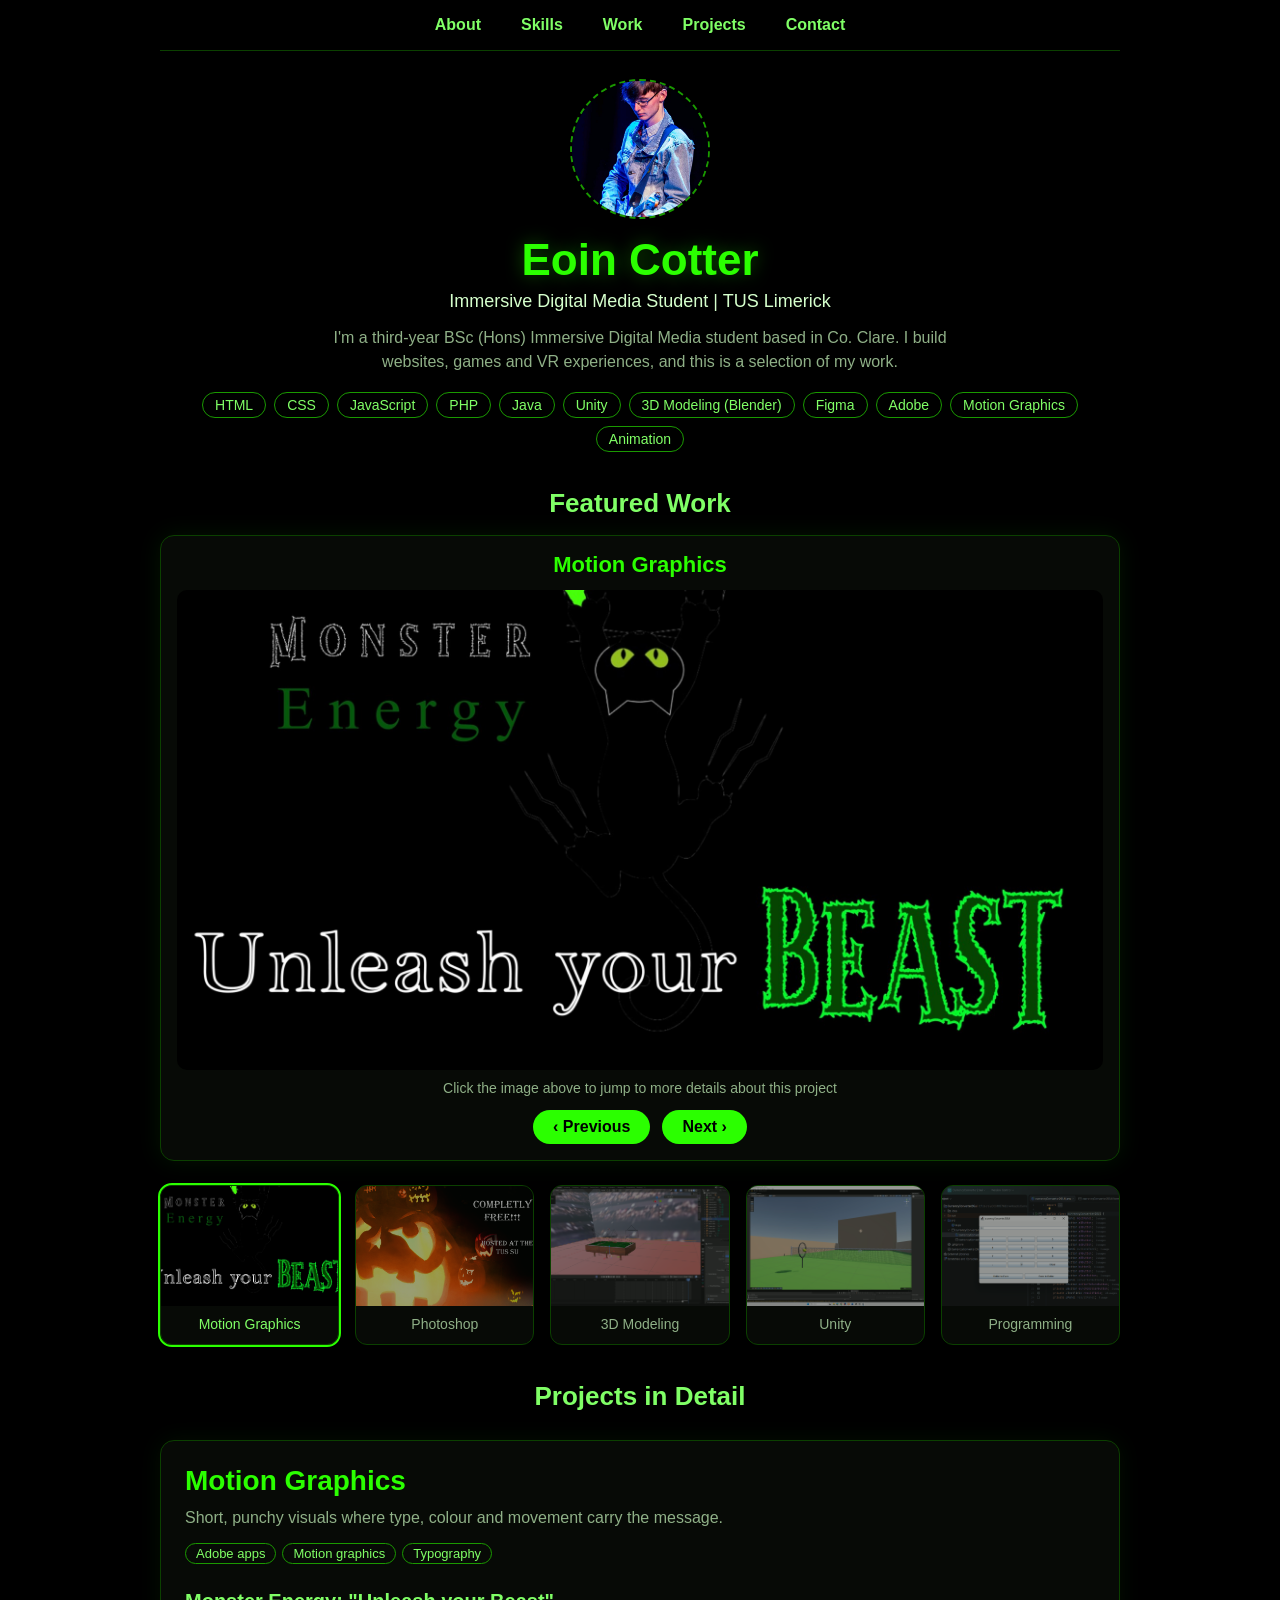
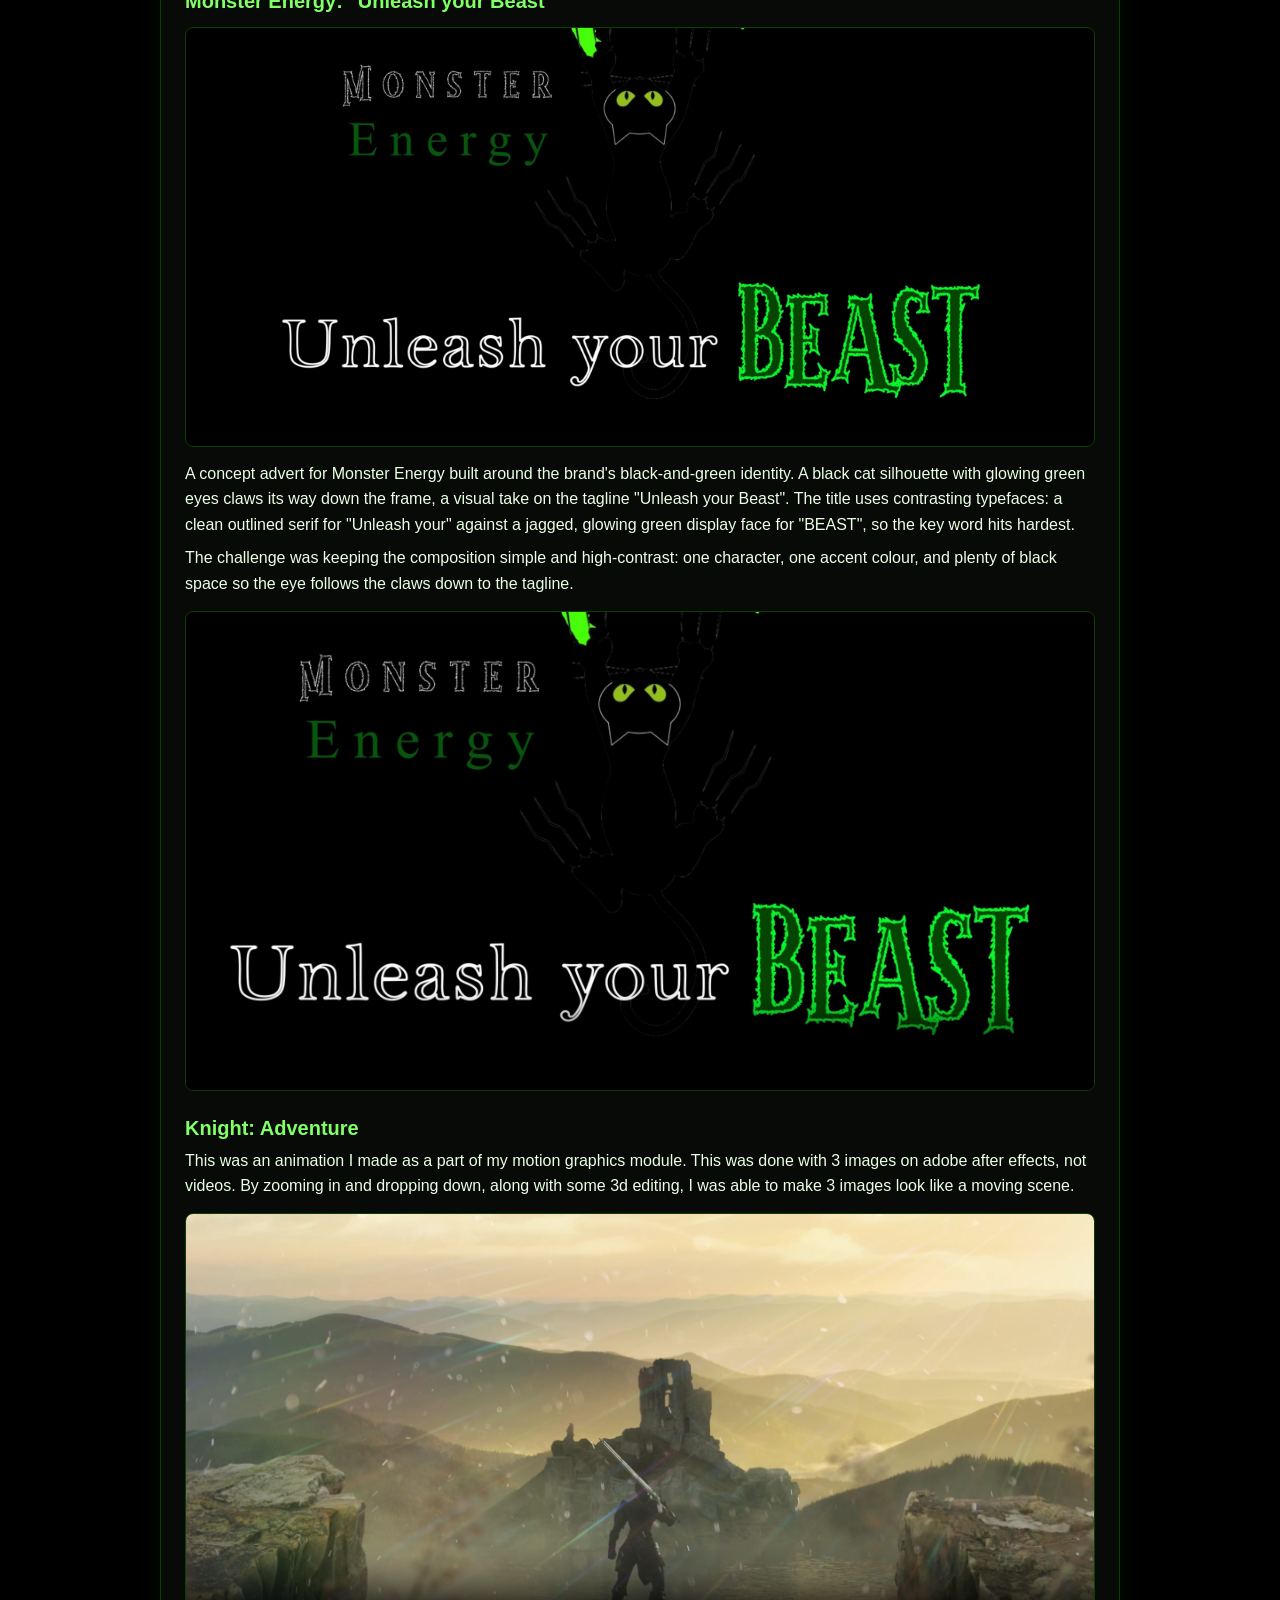
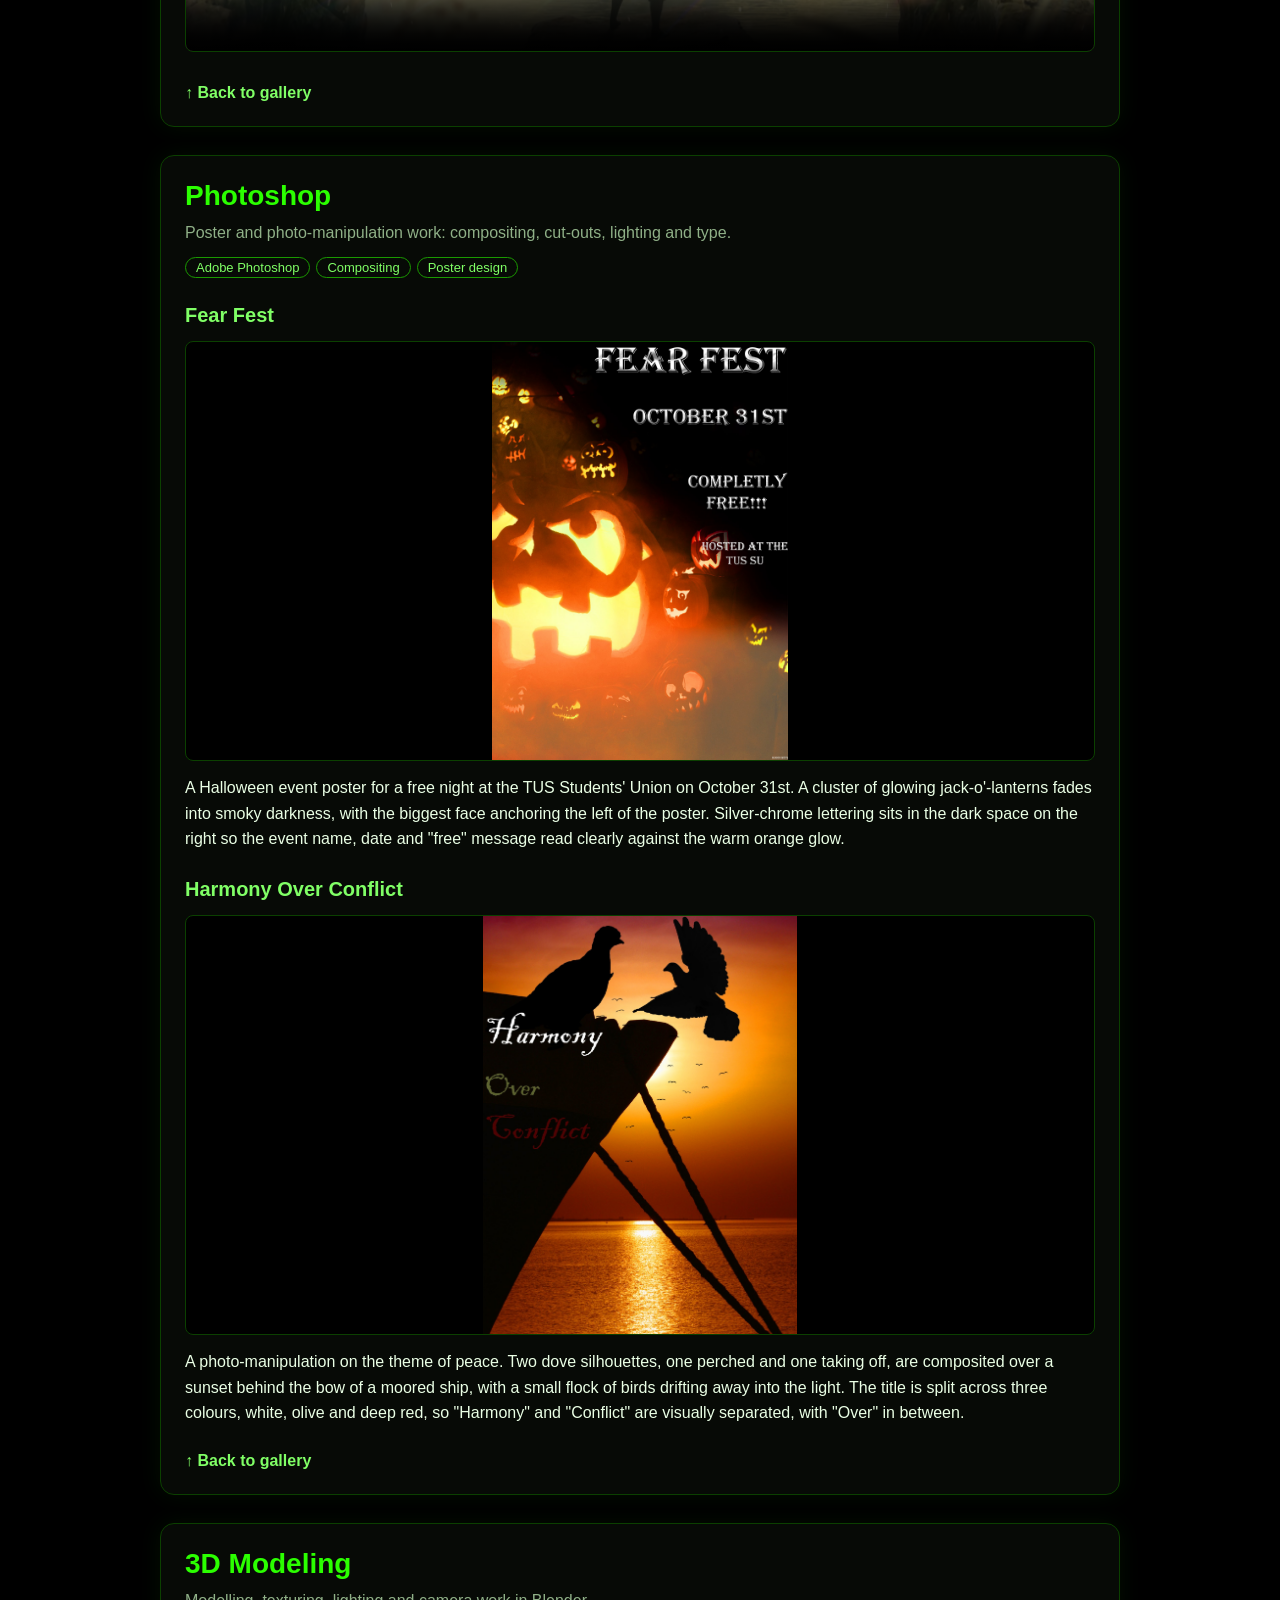
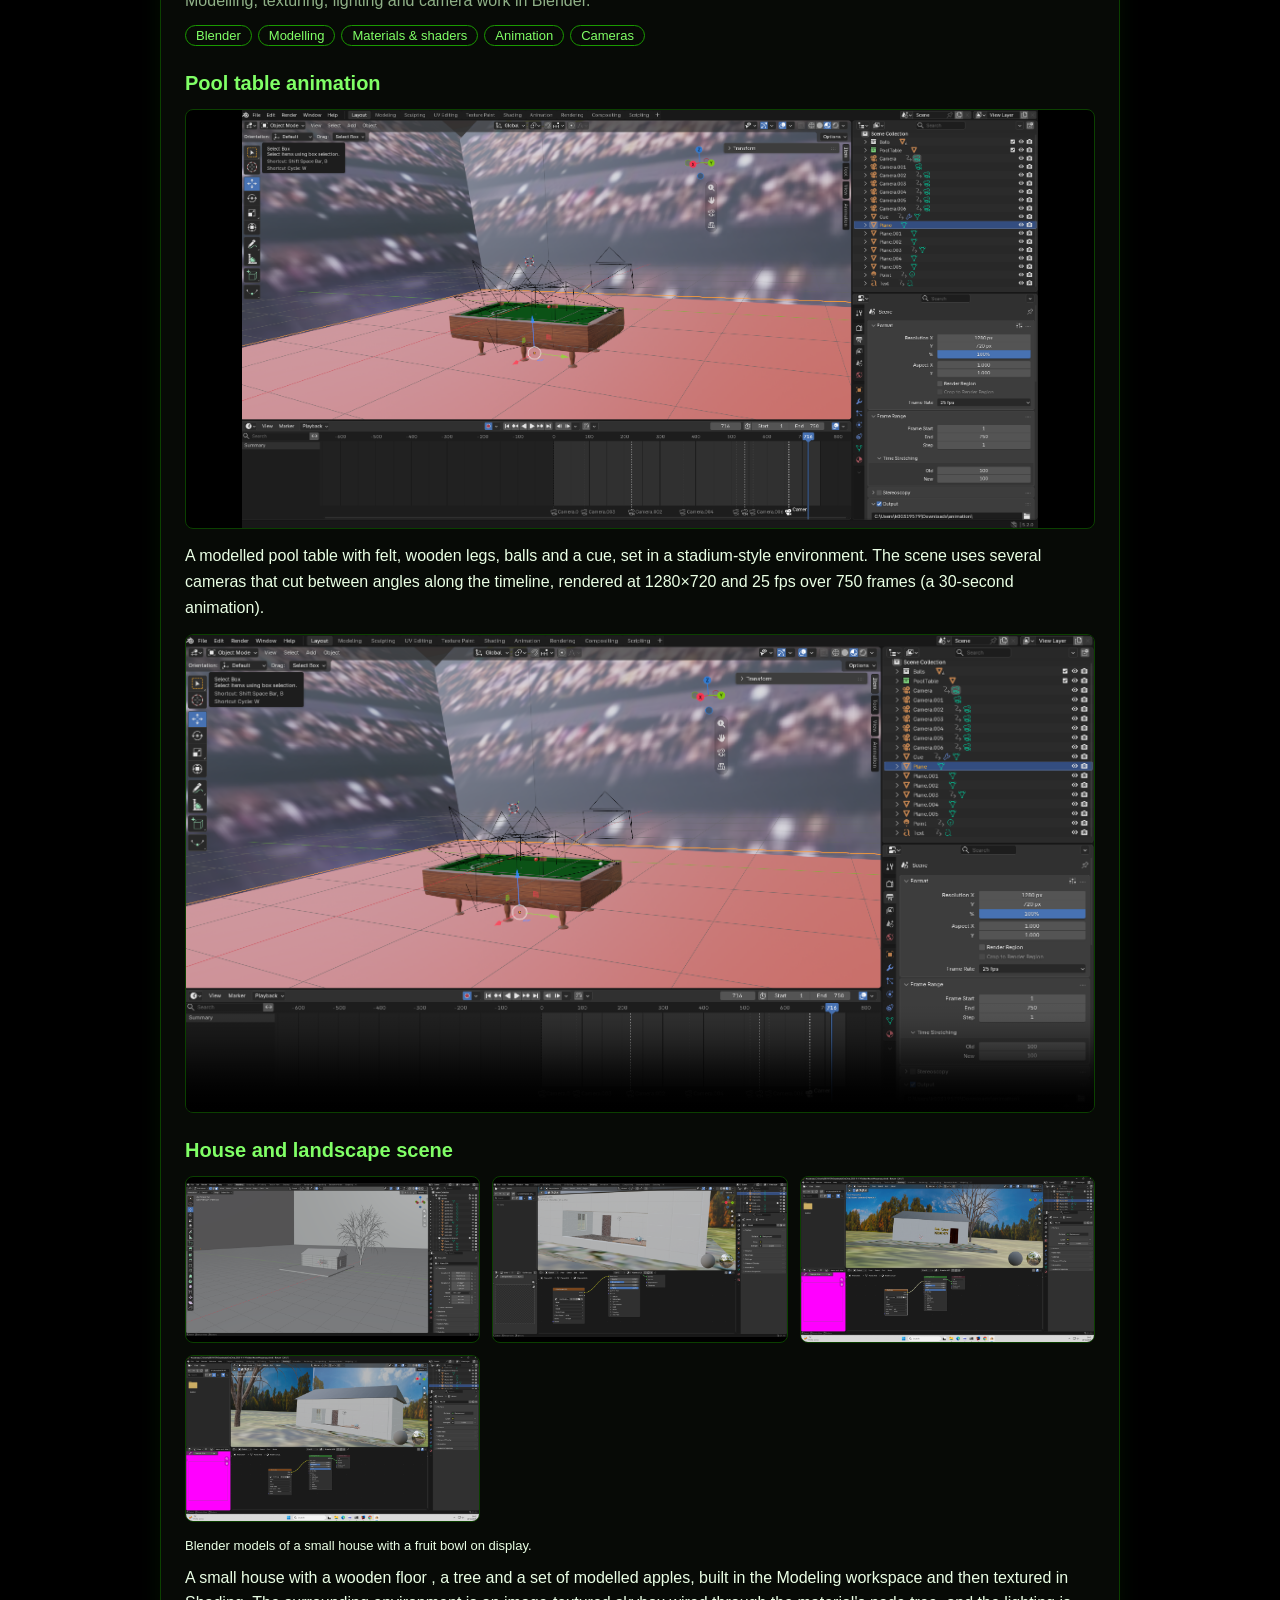
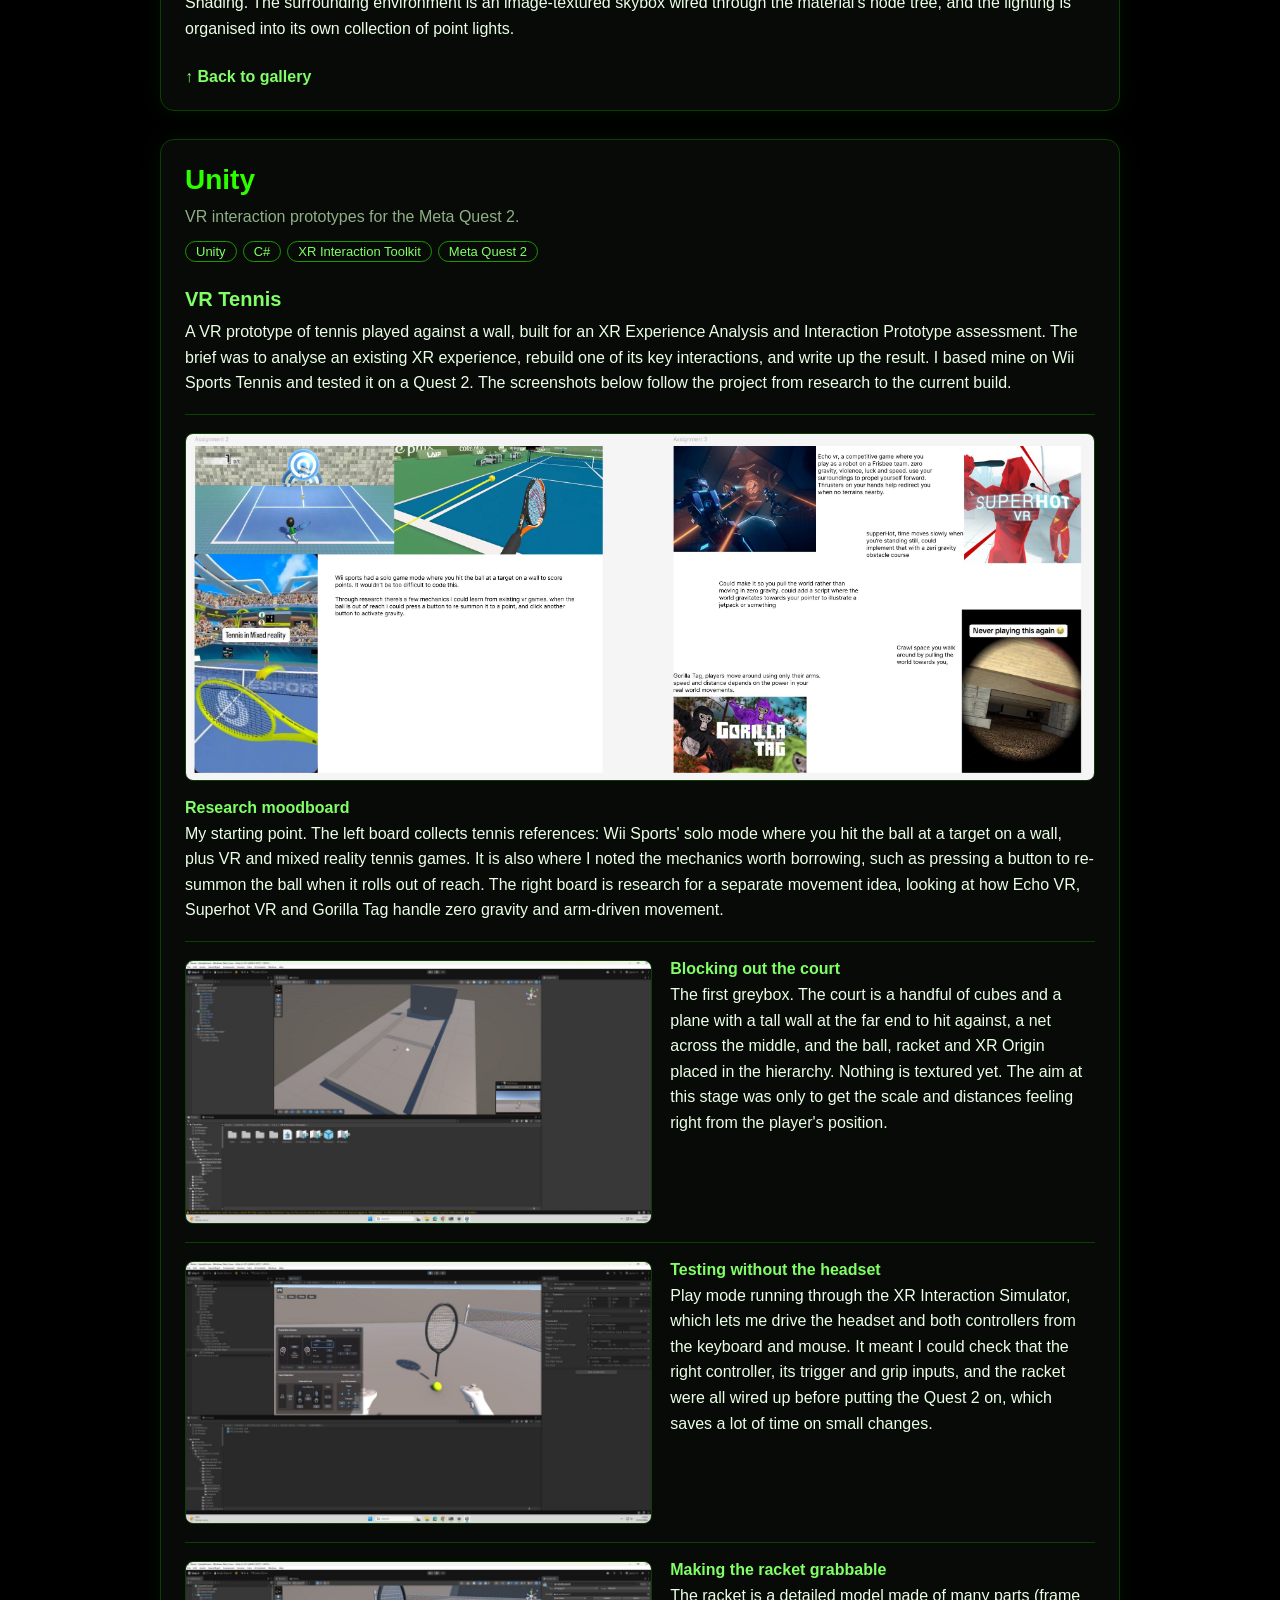
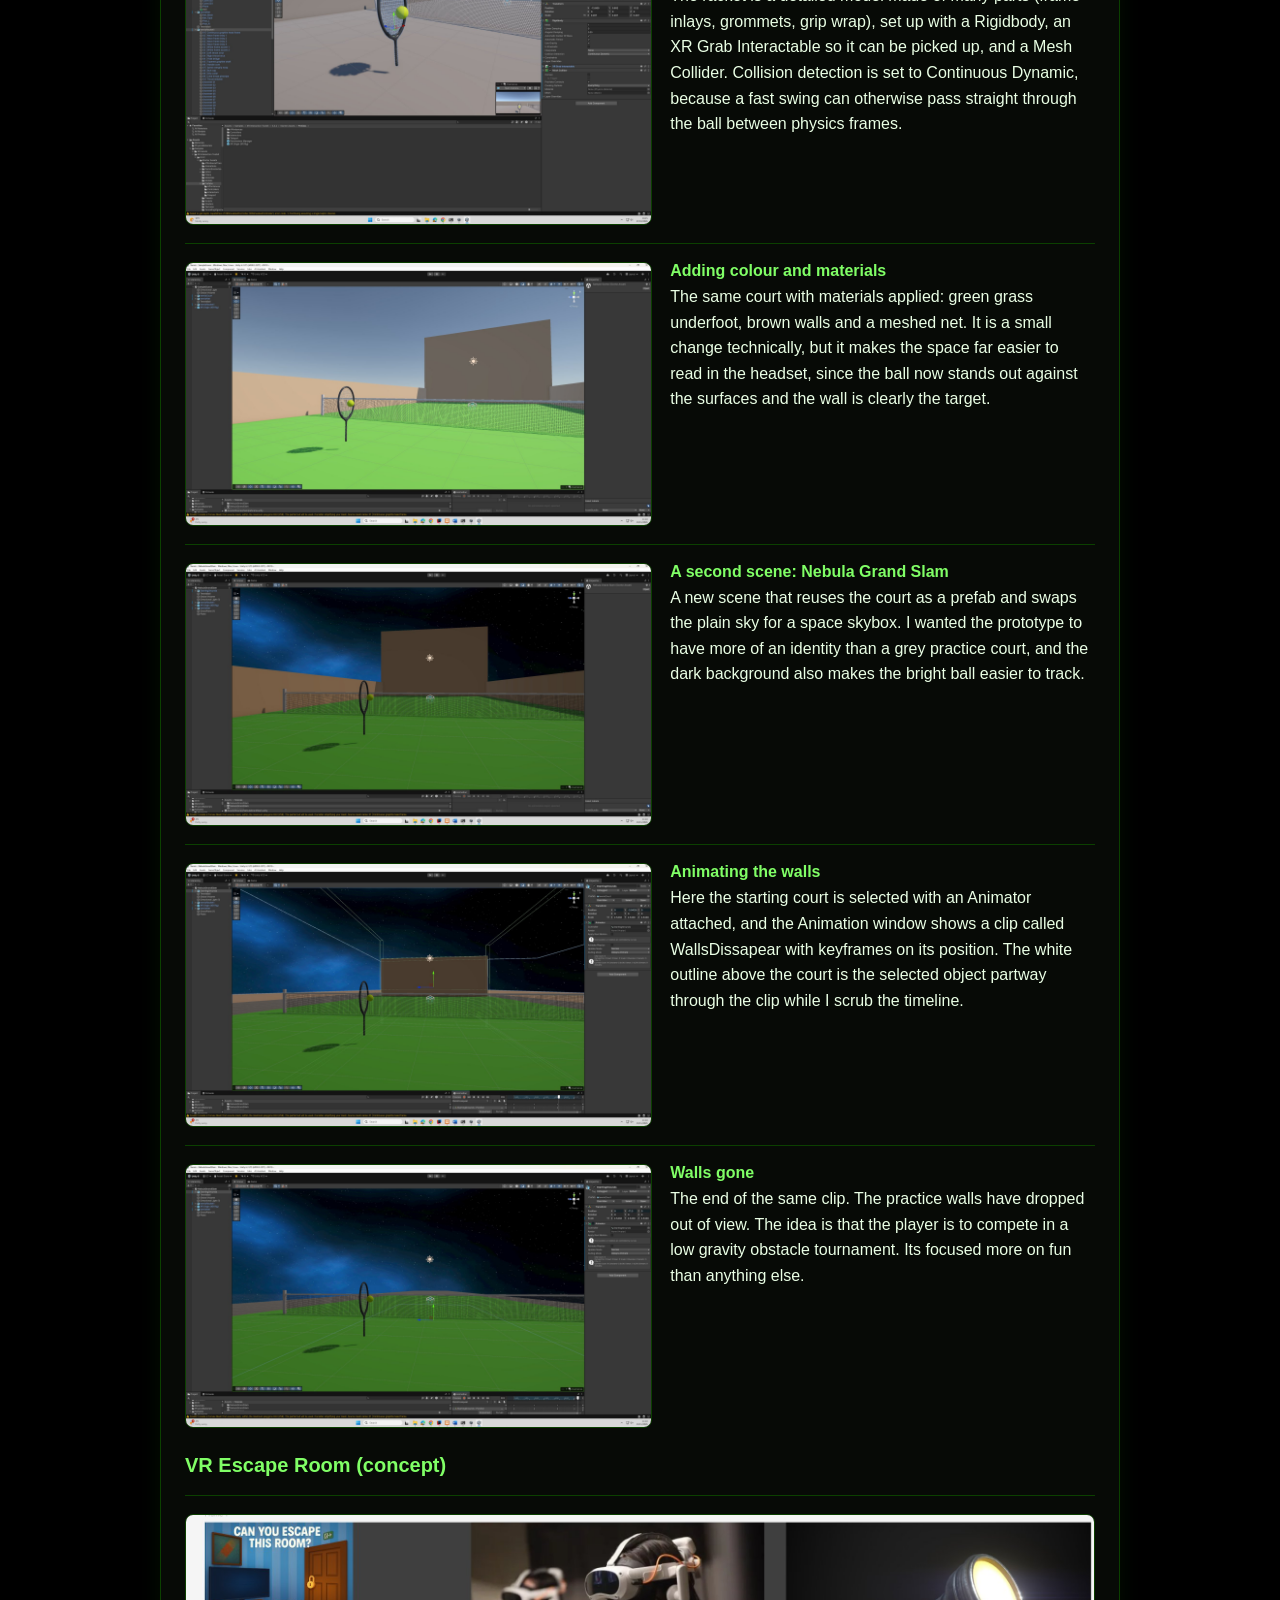
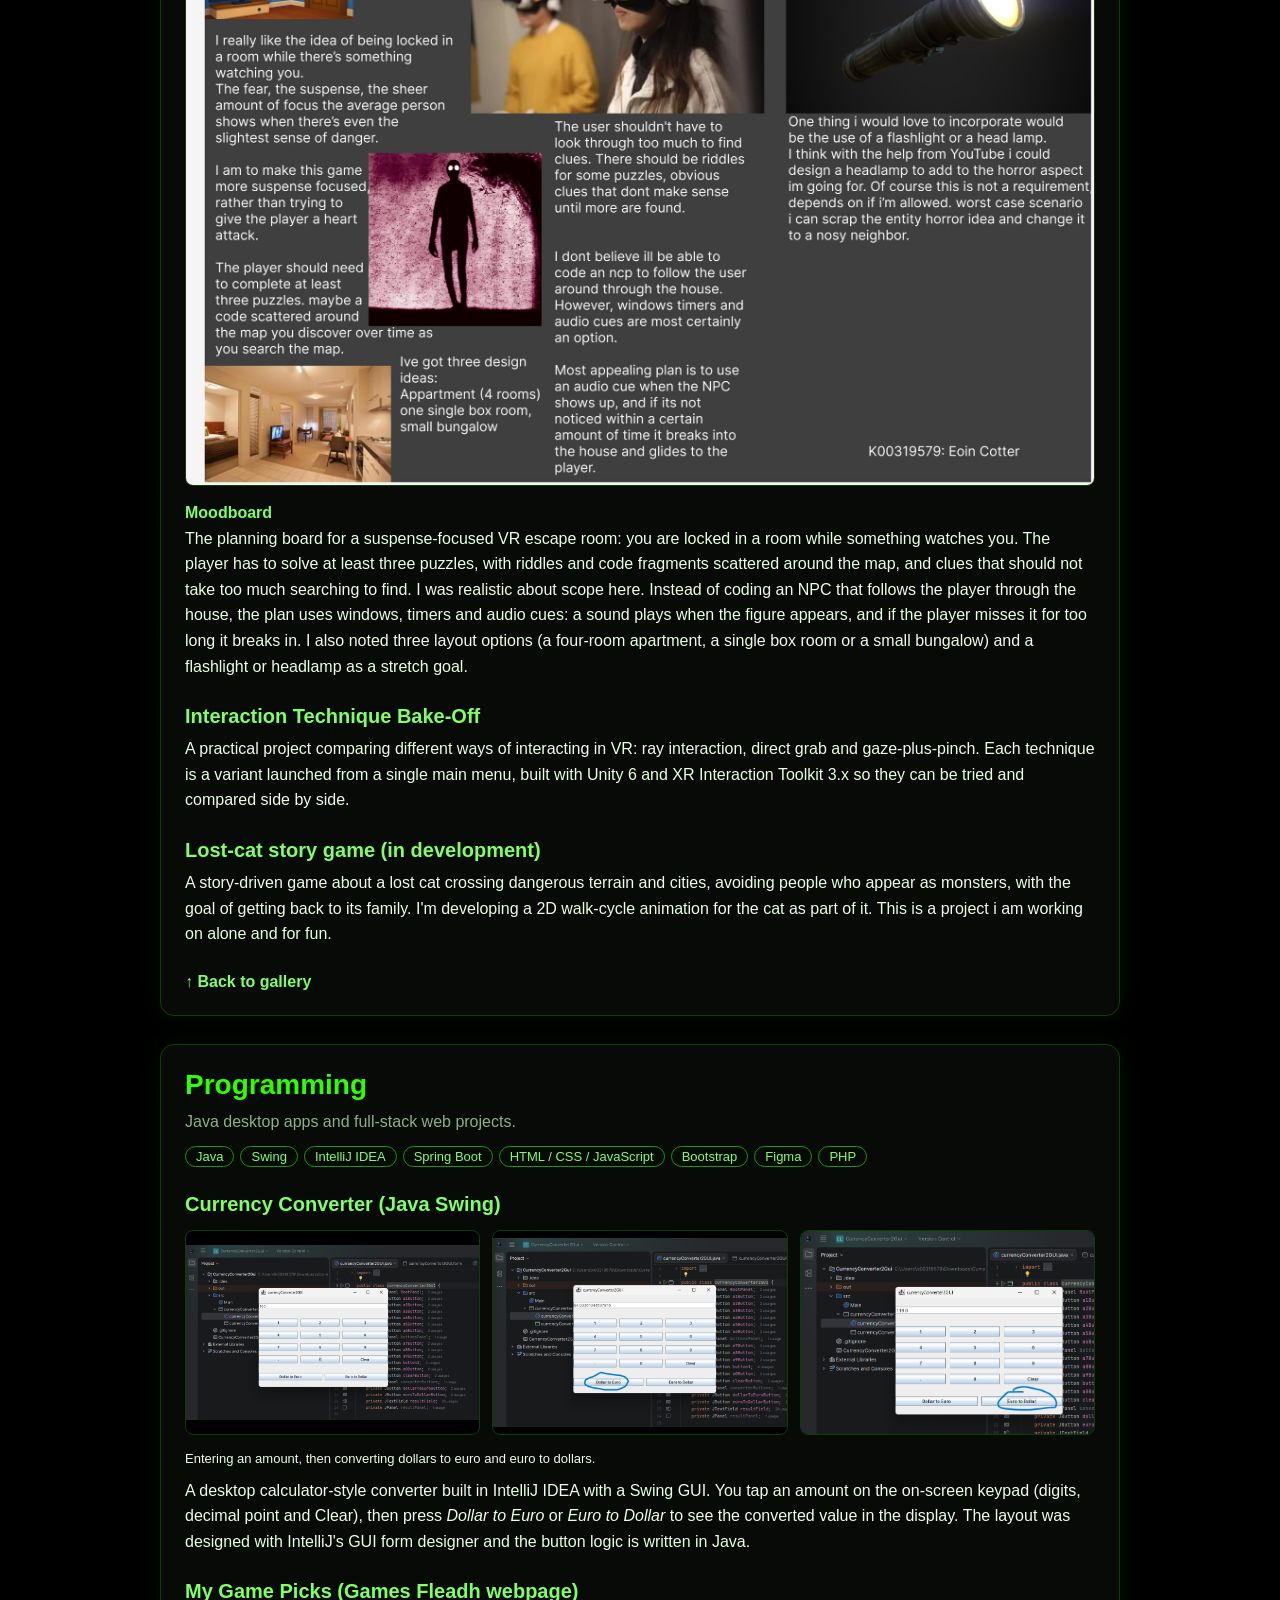
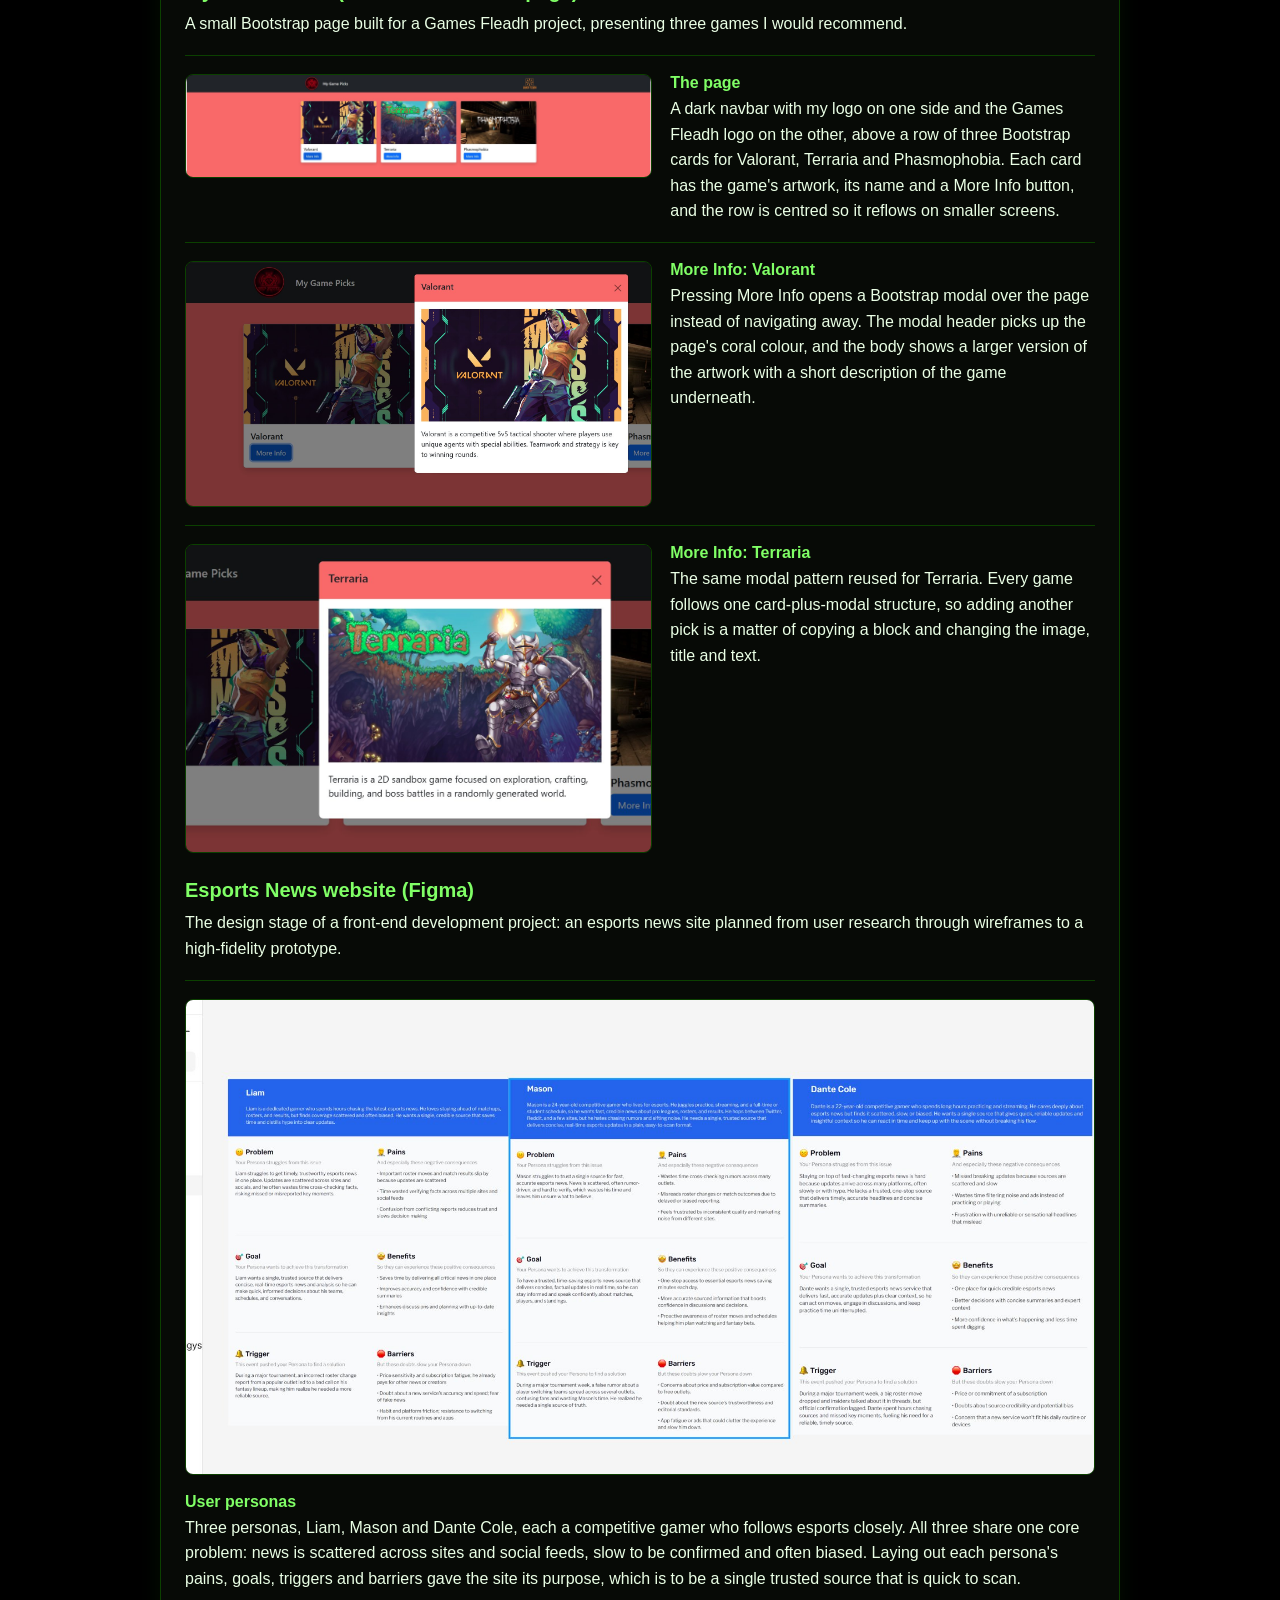
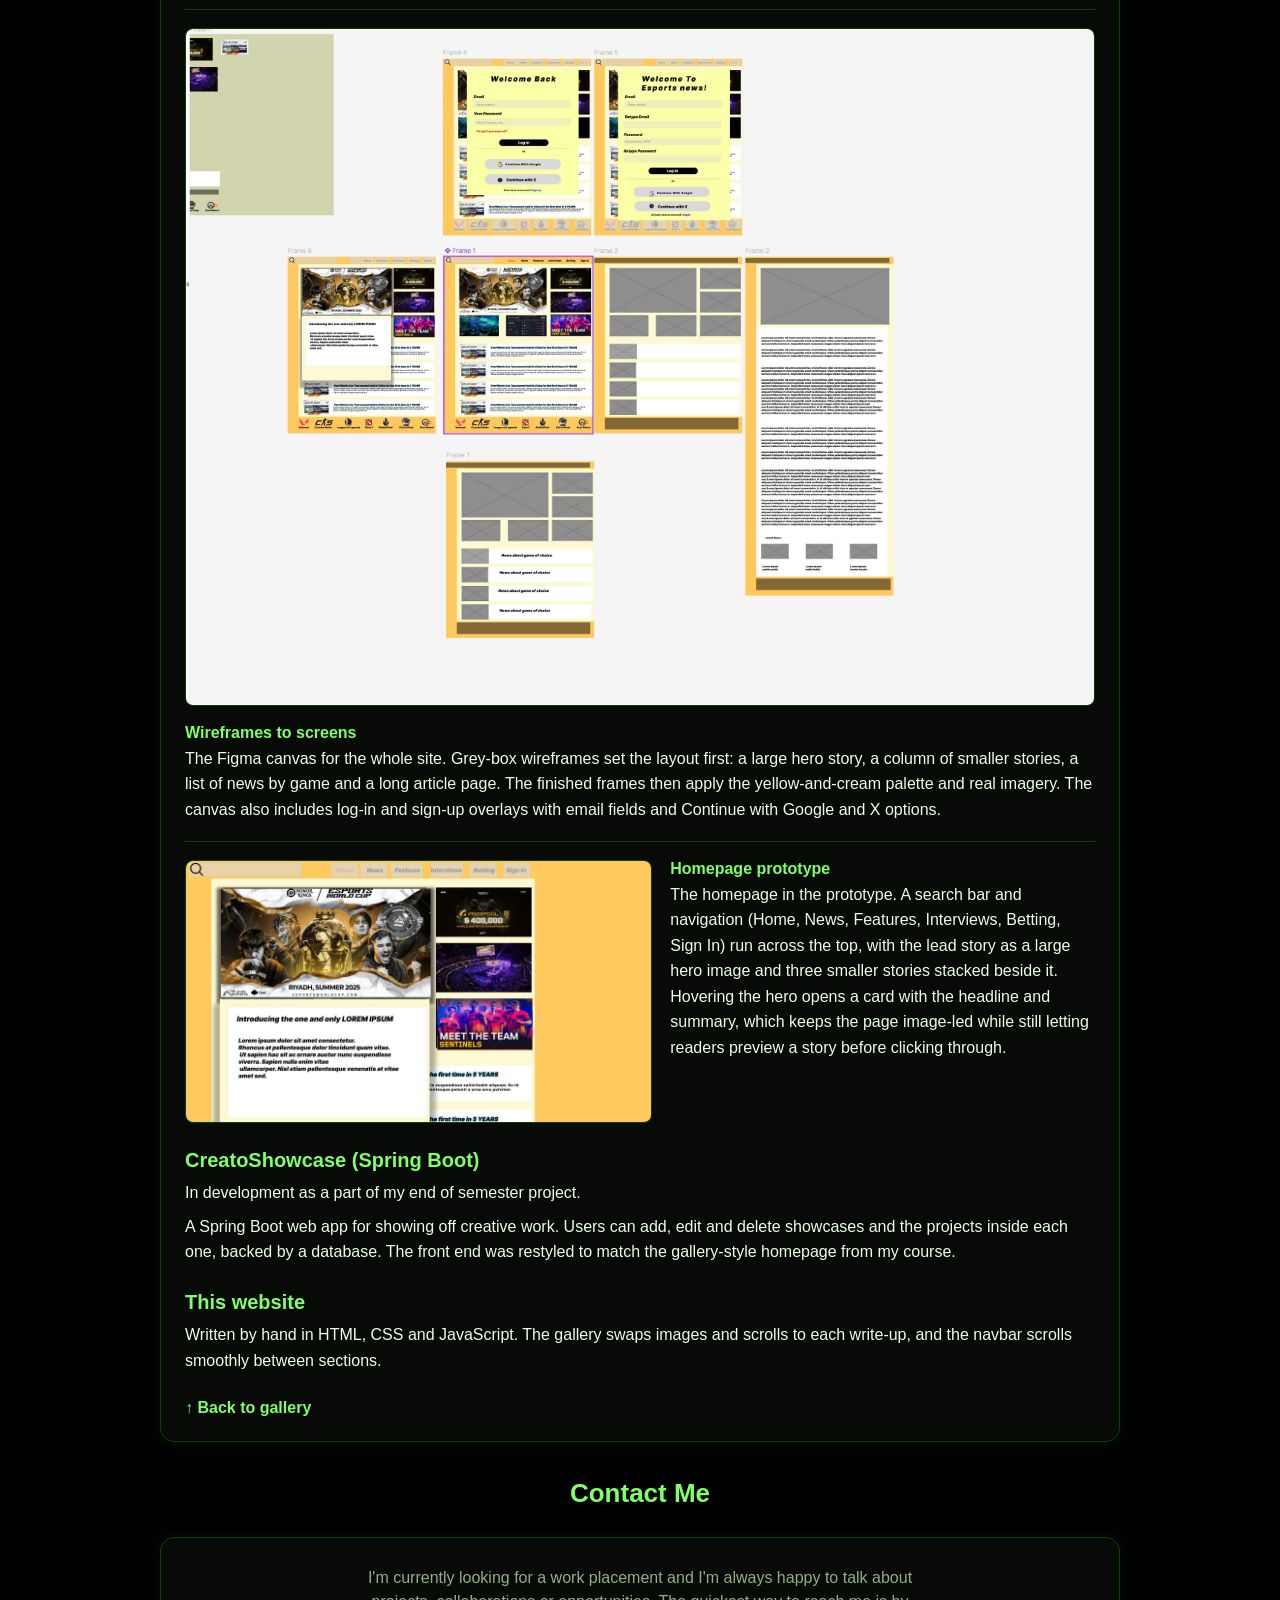
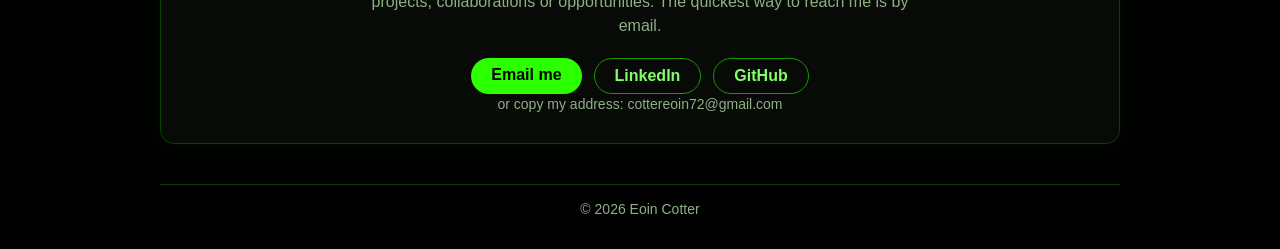
==== index.html @ 082ccad0 "moved everything up a folder" ====
<!DOCTYPE html>
<html lang="en">
<head>
    <meta charset="utf-8">
    <meta name="viewport" content="width=device-width, initial-scale=1">
    <title>Eoin Cotter | Portfolio</title>
    <style>
        :root {
            /* Green shades built around #2BFF00, light to dark */
            --green-100: #d5ffcc;
            --green-300: #80ff66;
            --green-500: #2bff00;
            --green-700: #1a9900;
            --green-900: #0b4000;

            /* Black base */
            --bg: #000000;
            --card: #070a06;
            --text: #eaffe5;
            --muted: #8fb087;
        }

        * { box-sizing: border-box; }

        /* Smooth scrolling for every in-page link and scrollIntoView() call */
        html { scroll-behavior: smooth; }

        @media (prefers-reduced-motion: reduce) {
            html { scroll-behavior: auto; }
        }

        /* Stop the sticky navbar covering the section you scroll to */
        #about, #skills, #work, #projects, #contact, .project { scroll-margin-top: 72px; }

        body {
            margin: 0;
            padding: 0 16px 32px;
            font-family: Calibri, "Segoe UI", sans-serif;
            background: var(--bg);
            color: var(--text);
            text-align: center;
        }

        .DivContainer {
            max-width: 960px;
            margin: 0 auto;
        }

        /* Navbar */
        .navbar {
            position: sticky;
            top: 0;
            z-index: 10;
            display: flex;
            justify-content: center;
            gap: 8px;
            padding: 10px;
            margin-bottom: 28px;
            background: rgba(0, 0, 0, 0.9);
            border-bottom: 1px solid var(--green-900);
        }

        .navbar a {
            padding: 6px 16px;
            border-radius: 999px;
            color: var(--green-300);
            text-decoration: none;
            font-weight: bold;
            transition: background 0.2s, color 0.2s;
        }

        .navbar a:hover {
            background: var(--green-500);
            color: #000;
        }

        /* Profile photo */
        .avatar {
            width: 140px;
            height: 140px;
            margin: 0 auto 16px;
            border-radius: 50%;
            border: 2px dashed var(--green-700);
            display: flex;
            align-items: center;
            justify-content: center;
            overflow: hidden;
            font-size: 14px;
            color: var(--muted);
        }

        /* Once a photo is inside, it fills the circle */
        .avatar img {
            width: 100%;
            height: 100%;
            object-fit: cover;
        }

        /* Intro */
        h1 {
            margin: 0;
            font-size: 44px;
            color: var(--green-500);
            text-shadow: 0 0 18px rgba(43, 255, 0, 0.35);
        }

        .tagline {
            margin: 6px 0 0;
            font-size: 18px;
            color: var(--green-100);
        }

        .about {
            max-width: 620px;
            margin: 14px auto 0;
            line-height: 1.5;
            color: var(--muted);
        }

        .skills {
            list-style: none;
            padding: 0;
            margin: 18px 0 0;
            display: flex;
            flex-wrap: wrap;
            justify-content: center;
            gap: 8px;
        }

        .skills li {
            padding: 4px 12px;
            border: 1px solid var(--green-700);
            border-radius: 999px;
            font-size: 14px;
            color: var(--green-300);
        }

        h2 {
            margin: 36px 0 16px;
            font-size: 26px;
            color: var(--green-300);
        }

        /* Main image card */
        .main-card {
            background: var(--card);
            border: 1px solid var(--green-900);
            border-radius: 14px;
            box-shadow: 0 0 24px rgba(43, 255, 0, 0.08);
            padding: 16px;
            margin-bottom: 24px;
        }

        #mainTitle {
            margin: 0 0 12px;
            font-size: 22px;
            font-weight: bold;
            color: var(--green-500);
        }

        #mainLink {
            display: block;
        }

        #mainImage {
            display: block;
            width: 100%;
            max-height: 480px;
            object-fit: cover;
            border-radius: 10px;
        }

        .hint {
            margin: 10px 0 0;
            font-size: 14px;
            color: var(--muted);
        }

        .controls {
            margin-top: 14px;
            display: flex;
            justify-content: center;
            gap: 12px;
        }

        .btn {
            display: inline-block;
            padding: 8px 20px;
            border-radius: 999px;
            background: var(--green-500);
            color: #000;
            text-decoration: none;
            font-weight: bold;
            transition: background 0.2s, box-shadow 0.2s;
        }

        .btn:hover {
            background: var(--green-300);
            box-shadow: 0 0 14px rgba(43, 255, 0, 0.6);
        }

        /* Category cards */
        .gallery {
            display: grid;
            grid-template-columns: repeat(auto-fill, minmax(170px, 1fr));
            gap: 16px;
        }

        .card {
            background: var(--card);
            border: 1px solid var(--green-900);
            border-radius: 12px;
            overflow: hidden;
            transition: transform 0.2s, box-shadow 0.2s, border-color 0.2s, outline-color 0.2s;
            outline: 2px solid transparent;
        }

        .card:hover {
            transform: translateY(-4px);
            border-color: var(--green-700);
            box-shadow: 0 8px 22px rgba(43, 255, 0, 0.25);
        }

        .card.active {
            outline-color: var(--green-500);
        }

        .card a {
            display: block;
            text-decoration: none;
            color: inherit;
        }

        .demo {
            display: block;
            width: 100%;
            height: 120px;
            object-fit: cover;
            opacity: 0.6;
            transition: opacity 0.2s;
        }

        .demo:hover,
        .card.active .demo {
            opacity: 1;
        }

        .card-caption {
            padding: 10px 12px 12px;
            font-size: 14px;
            color: var(--muted);
        }

        .card.active .card-caption {
            color: var(--green-300);
        }

        /* Project write-ups */
        .project {
            margin-top: 28px;
            padding: 24px;
            text-align: left;
            background: var(--card);
            border: 1px solid var(--green-900);
            border-radius: 14px;
            box-shadow: 0 0 24px rgba(43, 255, 0, 0.06);
        }

        .project h2 {
            margin: 0 0 6px;
            font-size: 28px;
            color: var(--green-500);
        }

        .project h3 {
            margin: 26px 0 6px;
            font-size: 20px;
            color: var(--green-300);
        }

        .project p {
            margin: 8px 0;
            line-height: 1.6;
            color: var(--text);
        }

        .project .lead {
            color: var(--muted);
        }

        .tools {
            list-style: none;
            padding: 0;
            margin: 12px 0 0;
            display: flex;
            flex-wrap: wrap;
            gap: 6px;
        }

        .tools li {
            padding: 2px 10px;
            border: 1px solid var(--green-700);
            border-radius: 999px;
            font-size: 13px;
            color: var(--green-300);
        }

        .shots {
            display: grid;
            grid-template-columns: repeat(auto-fit, minmax(220px, 1fr));
            gap: 12px;
            margin: 14px 0;
        }

        .shots a { display: block; }

        .shots img {
            display: block;
            width: 100%;
            height: 100%;
            max-height: 420px;
            object-fit: contain;
            background: #000;
            border: 1px solid var(--green-900);
            border-radius: 8px;
            transition: border-color 0.2s, box-shadow 0.2s;
        }

        .shots a:hover img {
            border-color: var(--green-500);
            box-shadow: 0 0 14px rgba(43, 255, 0, 0.35);
        }

        /* One screenshot with its own paragraph beside it */
        .feature {
            display: grid;
            grid-template-columns: minmax(0, 1.1fr) minmax(0, 1fr);
            gap: 18px;
            align-items: start;
            margin: 18px 0;
            padding-top: 18px;
            border-top: 1px solid var(--green-900);
        }

        .feature a { display: block; }

        .feature img {
            display: block;
            width: 100%;
            border: 1px solid var(--green-900);
            border-radius: 8px;
            transition: border-color 0.2s, box-shadow 0.2s;
        }

        .feature a:hover img {
            border-color: var(--green-500);
            box-shadow: 0 0 14px rgba(43, 255, 0, 0.35);
        }

        .feature h4 {
            margin: 0 0 4px;
            font-size: 16px;
            color: var(--green-300);
        }

        .feature p { margin: 0; }

        /* Wide images (moodboards, Figma boards) sit above their text */
        .feature.wide { grid-template-columns: 1fr; }

        @media (max-width: 640px) {
            .feature { grid-template-columns: 1fr; }
        }

        .caption {
            margin: -6px 0 10px;
            font-size: 13px;
            color: var(--muted);
        }

        .back {
            display: inline-block;
            margin-top: 18px;
            color: var(--green-300);
            font-weight: bold;
            text-decoration: none;
        }

        .back:hover { color: var(--green-500); }

        /* Lightbox: the bigger image card that opens over the page */
        .shots a, .feature a { cursor: zoom-in; }

        .lightbox {
            position: fixed;
            inset: 0;
            z-index: 100;
            display: flex;
            align-items: center;
            justify-content: center;
            padding: 24px;
            background: rgba(0, 0, 0, 0.88);
            opacity: 0;
            visibility: hidden;
            transition: opacity 0.2s, visibility 0.2s;
        }

        .lightbox.open {
            opacity: 1;
            visibility: visible;
        }

        .lightbox-card {
            position: relative;
            max-width: min(1100px, 100%);
            margin: 0;
            padding: 14px;
            background: var(--card);
            border: 1px solid var(--green-700);
            border-radius: 14px;
            box-shadow: 0 0 40px rgba(43, 255, 0, 0.25);
            transform: scale(0.96);
            transition: transform 0.2s;
        }

        .lightbox.open .lightbox-card { transform: scale(1); }

        #lightboxImage {
            display: block;
            max-width: 100%;
            max-height: calc(100vh - 150px);
            margin: 0 auto;
            border-radius: 8px;
        }

        #lightboxCaption {
            margin: 10px 28px 0;
            font-size: 14px;
            line-height: 1.4;
            color: var(--muted);
        }

        .lightbox-close {
            position: absolute;
            top: -14px;
            right: -14px;
            width: 36px;
            height: 36px;
            border: none;
            border-radius: 50%;
            background: var(--green-500);
            color: #000;
            font-size: 22px;
            font-weight: bold;
            line-height: 1;
            cursor: pointer;
            transition: background 0.2s, box-shadow 0.2s;
        }

        .lightbox-close:hover {
            background: var(--green-300);
            box-shadow: 0 0 14px rgba(43, 255, 0, 0.6);
        }

        @media (prefers-reduced-motion: reduce) {
            .lightbox, .lightbox-card { transition: none; }
        }


        .clip {
            display: block;
            width: 100%;
            max-height: 480px;
            margin: 14px 0;
            background: #000;
            border: 1px solid var(--green-900);
            border-radius: 8px;
        }

        /* Contact section */
        .contact {
            margin-top: 28px;
            padding: 28px 24px;
            background: var(--card);
            border: 1px solid var(--green-900);
            border-radius: 14px;
            box-shadow: 0 0 24px rgba(43, 255, 0, 0.06);
        }

        .contact p {
            max-width: 560px;
            margin: 0 auto;
            line-height: 1.5;
            color: var(--muted);
        }

        .contact-links {
            margin-top: 20px;
            display: flex;
            flex-wrap: wrap;
            justify-content: center;
            gap: 12px;
        }

        /* Outlined version of .btn for the secondary links */
        .btn.outline {
            background: transparent;
            color: var(--green-300);
            border: 1px solid var(--green-700);
        }

        .btn.outline:hover {
            background: var(--green-500);
            color: #000;
        }

        footer {
            margin-top: 40px;
            padding-top: 16px;
            border-top: 1px solid var(--green-900);
            font-size: 14px;
            color: var(--muted);
        }


    </style>
    <script>
        let currentImg = 1;
        const totalImgs = 5;

        // Copies the picture, title and link from the chosen card into the big card.
        // To change a category, you only ever edit its card in the HTML below.
        function showImage(num) {
            currentImg = num;

            let card = document.querySelector('.card[data-num="' + num + '"]');
            let thumb = card.querySelector("img");

            document.getElementById("mainImage").src = thumb.src;
            document.getElementById("mainImage").alt = thumb.alt;
            document.getElementById("mainTitle").textContent = card.querySelector(".card-caption").textContent;
            document.getElementById("mainLink").setAttribute("href", card.dataset.link);

            highlight();
        }

        // Outline the card that matches the image on screen
        function highlight() {
            document.querySelectorAll(".card").forEach(function (card) {
                card.classList.toggle("active", card.dataset.num == currentImg);
            });
        }

        function swap(event) {
            event.preventDefault();
            showImage(Number(this.closest(".card").dataset.num));
            // Scroll up to the large image so the user sees what they picked
            document.getElementById("work").scrollIntoView();
        }

        function next(event) {
            event.preventDefault();
            showImage(currentImg === totalImgs ? 1 : currentImg + 1); // Loop back to the first
        }

        function previous(event) {
            event.preventDefault();
            showImage(currentImg === 1 ? totalImgs : currentImg - 1); // Loop back to the last
        }

    </script>
</head>
<body>
<div class="DivContainer">
    <nav class="navbar">
        <a href="#about">About</a>
        <a href="#skills">Skills</a>
        <a href="#work">Work</a>
        <a href="#projects">Projects</a>
        <a href="#contact">Contact</a>
    </nav>

    <header id="about">

        <div class="avatar">
            <img src="images/ProfileIcon.jpg" alt="Photo of me captured in Glor during a live school concert">
        </div>

        <h1>Eoin Cotter</h1>
        <p class="tagline">Immersive Digital Media Student | TUS Limerick</p>
        <p class="about">
            I'm a third-year BSc (Hons) Immersive Digital Media student based in Co. Clare.
            I build websites, games and VR experiences, and this is a selection of my work.
        </p>

        <ul class="skills" id="skills">
            <li>HTML</li>
            <li>CSS</li>
            <li>JavaScript</li>
            <li>PHP</li>
            <li>Java</li>
            <li>Unity</li>
            <li>3D Modeling (Blender)</li>
            <li>Figma</li>
            <li>Adobe</li>
            <li>Motion Graphics</li>
            <li>Animation</li>
        </ul>
    </header>

    <h2 id="work">Featured Work</h2>

    <div class="main-card">
        <p id="mainTitle">Motion Graphics</p>

        <a href="#motion" id="mainLink">
            <img src="images/MonsterAdd-web.jpg" alt="Monster Energy ad" id="mainImage">
        </a>
        <p class="hint">Click the image above to jump to more details about this project</p>

        <div class="controls">
            <a href="#" id="previous" class="btn">&#8249; Previous</a>
            <a href="#" id="next" class="btn">Next &#8250;</a>
        </div>
    </div>

    <!-- One card per category. For each card you can change:
           data-link  = the section below that the big image jumps to
           img src    = the picture (must be .png or .jpg, not .pdf)
           caption    = the category name -->
    <div class="gallery">
        <div class="card" data-num="1" data-link="#motion">
            <a href="#">
                <img class="demo" src="images/MonsterAdd-web.jpg" alt="Monster Energy ad">
                <div class="card-caption">Motion Graphics</div>
            </a>
        </div>

        <div class="card" data-num="2" data-link="#photoshop">
            <a href="#">
                <img class="demo" src="images/FearFest-web.jpg" alt="Fear Fest poster">
                <div class="card-caption">Photoshop</div>
            </a>
        </div>

        <div class="card" data-num="3" data-link="#modeling">
            <a href="#">
                <img class="demo" src="images/PoolTable.png" alt="Blender pool table scene">
                <div class="card-caption">3D Modeling</div>
            </a>
        </div>

        <div class="card" data-num="4" data-link="#unity">
            <a href="#">
                <img class="demo" src="images/UnityTennis5-web.jpg" alt="VR tennis court in Unity">
                <div class="card-caption">Unity</div>
            </a>
        </div>

        <div class="card" data-num="5" data-link="#programming">
            <a href="#">
                <img class="demo" src="images/Euro-dollar1.png" alt="Java currency converter">
                <div class="card-caption">Programming</div>
            </a>
        </div>
    </div>

    <h2 id="projects">Projects in Detail</h2>

    <!-- ===== Motion Graphics ===== -->
    <section class="project" id="motion">
        <h2>Motion Graphics</h2>
        <p class="lead">Short, punchy visuals where type, colour and movement carry the message.</p>
        <ul class="tools"><li>Adobe apps</li><li>Motion graphics</li><li>Typography</li></ul>

        <h3>Monster Energy: "Unleash your Beast"</h3>
        <div class="shots">
            <a href="images/MonsterAdd-web.jpg" target="_blank" rel="noopener"><img src="images/MonsterAdd-web.jpg" alt="Monster Energy ad: a black cat silhouette with glowing green eyes clawing down the frame"></a>
        </div>
        <p>
            A concept advert for Monster Energy built around the brand's black-and-green identity.
            A black cat silhouette with glowing green eyes claws its way down the frame, a visual
            take on the tagline "Unleash your Beast". The title uses contrasting typefaces: a clean
            outlined serif for "Unleash your" against a jagged, glowing green display face for
            "BEAST", so the key word hits hardest.
        </p>
        <p>
            The challenge was keeping the composition simple and high-contrast: one character,
            one accent colour, and plenty of black space so the eye follows the claws down to
            the tagline.
        </p>
        <video class="clip" controls preload="metadata" poster="images/MonsterAdd-web.jpg">
            <source src="Videos/Monster%20addvertisement(Finished).mp4" type="video/mp4">
        </video>

        <h3>Knight: Adventure</h3>

        <P>This was an animation I made as a part of my motion graphics module. This was done with 3 images on adobe after effects, not videos. By zooming in and dropping down, along with some 3d editing,
            I was able to make 3 images look like a moving scene.</P>
        <video class="clip" controls preload="metadata" poster="images/Knight.png">
            <source src="Videos/Knight%20video.mp4" type="video/mp4">
        </video>
        <p></p>


        <a class="back" href="#work">&#8593; Back to gallery</a>
    </section>

    <!-- ===== Photoshop ===== -->
    <section class="project" id="photoshop">
        <h2>Photoshop</h2>
        <p class="lead">Poster and photo-manipulation work: compositing, cut-outs, lighting and type.</p>
        <ul class="tools"><li>Adobe Photoshop</li><li>Compositing</li><li>Poster design</li></ul>

        <h3>Fear Fest</h3>
        <div class="shots">
            <a href="images/FearFest-web.jpg" target="_blank" rel="noopener"><img src="images/FearFest-web.jpg" alt="Fear Fest Halloween poster with glowing jack-o'-lanterns"></a>
        </div>
        <p>
            A Halloween event poster for a free night at the TUS Students' Union on October 31st.
            A cluster of glowing jack-o'-lanterns fades into smoky darkness, with the biggest
            face anchoring the left of the poster. Silver-chrome lettering sits in the dark
            space on the right so the event name, date and "free" message read clearly against
            the warm orange glow.
        </p>

        <h3>Harmony Over Conflict</h3>
        <div class="shots">
            <a href="images/HarmonyOverConflict-web.jpg" target="_blank" rel="noopener"><img src="images/HarmonyOverConflict-web.jpg" alt="Harmony Over Conflict: dove silhouettes on a ship's bow at sunset"></a>
        </div>
        <p>
            A photo-manipulation on the theme of peace. Two dove silhouettes, one perched and one
            taking off, are composited over a sunset behind the bow of a moored ship, with a small
            flock of birds drifting away into the light. The title is split across three colours,
            white, olive and deep red, so "Harmony" and "Conflict" are visually separated, with
            "Over" in between.
        </p>
        <a class="back" href="#work">&#8593; Back to gallery</a>
    </section>

    <!-- ===== 3D Modeling ===== -->
    <section class="project" id="modeling">
        <h2>3D Modeling</h2>
        <p class="lead">Modelling, texturing, lighting and camera work in Blender.</p>
        <ul class="tools"><li>Blender</li><li>Modelling</li><li>Materials &amp; shaders</li><li>Animation</li><li>Cameras</li></ul>

        <h3>Pool table animation</h3>
        <div class="shots">
            <a href="images/PoolTable.png" target="_blank" rel="noopener"><img src="images/PoolTable.png" alt="Blender scene with a pool table, balls, cue and several cameras"></a>
        </div>
        <p>
            A modelled pool table with felt, wooden legs, balls and a cue, set in a stadium-style
            environment. The scene uses several cameras that cut between angles along the timeline,
            rendered at 1280&times;720 and 25 fps over 750 frames (a 30-second animation).
        </p>

        <video class="clip" controls preload="metadata" poster="images/PoolTable.png">
            <source src="Videos/PoolAnimation.mp4" type="video/mp4">
        </video>

        <h3>House and landscape scene</h3>
        <div class="shots">
            <a href="images/HouseBlendScreenshot%20(2).png" target="_blank" rel="noopener"><img src="images/HouseBlendScreenshot%20(2).png" alt="Blender modelling view of a small house and a bare tree"></a>
            <a href="images/HouseBlendScreenshot%20(3).png" target="_blank" rel="noopener"><img src="images/HouseBlendScreenshot%20(3).png" alt="Blender shading view with an image-textured skybox node setup"></a>
            <a href="images/HouseBlend%20(1).png" target="_blank" rel="noopener"><img src="images/HouseBlend%20(1).png" alt="Blender shading view of the front of the house"></a>
            <a href="images/HouseBlend%20(2).png" target="_blank" rel="noopener"><img src="images/HouseBlend%20(2).png" alt="Blender shading view of the back of house"></a>

        </div>
        <p class="caption">Blender models of a small house with a fruit bowl on display.</p>
        <p>
            A small house with a wooden floor , a tree and a set of modelled apples, built in the
            Modeling workspace and then textured in Shading. The surrounding environment is an
            image-textured skybox wired through the material's node tree, and the lighting is
            organised into its own collection of point lights.
        </p>
        <a class="back" href="#work">&#8593; Back to gallery</a>
    </section>

    <!-- ===== Unity ===== -->
    <section class="project" id="unity">
        <h2>Unity</h2>
        <p class="lead">VR interaction prototypes for the Meta Quest 2.</p>
        <ul class="tools"><li>Unity</li><li>C#</li><li>XR Interaction Toolkit</li><li>Meta Quest 2</li></ul>

        <h3>VR Tennis</h3>
        <p>
            A VR prototype of tennis played against a wall, built for an XR Experience Analysis
            and Interaction Prototype assessment. The brief was to analyse an existing XR
            experience, rebuild one of its key interactions, and write up the result. I based mine
            on Wii Sports Tennis and tested it on a Quest 2. The screenshots below follow the
            project from research to the current build.
        </p>
        <div class="feature wide">
            <a href="images/MoodboardTennis-web.jpg" target="_blank" rel="noopener"><img src="images/MoodboardTennis-web.jpg" alt="Research moodboard with Wii Sports Tennis, VR tennis games and zero-gravity VR references" loading="lazy"></a>
            <div>
                <h4>Research moodboard</h4>
                <p>
                    My starting point. The left board collects tennis references: Wii Sports' solo mode where you hit the ball at a target on a wall, plus VR and mixed reality tennis games. It is also where I noted the mechanics worth borrowing, such as pressing a button to re-summon the ball when it rolls out of reach. The right board is research for a separate movement idea, looking at how Echo VR, Superhot VR and Gorilla Tag handle zero gravity and arm-driven movement.
                </p>
            </div>
        </div>
        <div class="feature">
            <a href="images/UnityTennis2-web.jpg" target="_blank" rel="noopener"><img src="images/UnityTennis2-web.jpg" alt="Unity scene view of an untextured grey tennis court with a net and a back wall" loading="lazy"></a>
            <div>
                <h4>Blocking out the court</h4>
                <p>
                    The first greybox. The court is a handful of cubes and a plane with a tall wall at the far end to hit against, a net across the middle, and the ball, racket and XR Origin placed in the hierarchy. Nothing is textured yet. The aim at this stage was only to get the scale and distances feeling right from the player's position.
                </p>
            </div>
        </div>
        <div class="feature">
            <a href="images/UnityTennis3-web.jpg" target="_blank" rel="noopener"><img src="images/UnityTennis3-web.jpg" alt="Unity game view showing a racket, ball and simulated VR controllers with the XR Interaction Simulator panel open" loading="lazy"></a>
            <div>
                <h4>Testing without the headset</h4>
                <p>
                    Play mode running through the XR Interaction Simulator, which lets me drive the headset and both controllers from the keyboard and mouse. It meant I could check that the right controller, its trigger and grip inputs, and the racket were all wired up before putting the Quest 2 on, which saves a lot of time on small changes.
                </p>
            </div>
        </div>
        <div class="feature">
            <a href="images/UnityTennis4-web.jpg" target="_blank" rel="noopener"><img src="images/UnityTennis4-web.jpg" alt="Unity inspector for the racket showing Rigidbody, XR Grab Interactable and Mesh Collider components" loading="lazy"></a>
            <div>
                <h4>Making the racket grabbable</h4>
                <p>
                    The racket is a detailed model made of many parts (frame inlays, grommets, grip wrap), set up with a Rigidbody, an XR Grab Interactable so it can be picked up, and a Mesh Collider. Collision detection is set to Continuous Dynamic, because a fast swing can otherwise pass straight through the ball between physics frames.
                </p>
            </div>
        </div>
        <div class="feature">
            <a href="images/UnityTennis5-web.jpg" target="_blank" rel="noopener"><img src="images/UnityTennis5-web.jpg" alt="Unity scene with a green grass court, brown walls, a net and the racket and ball" loading="lazy"></a>
            <div>
                <h4>Adding colour and materials</h4>
                <p>
                    The same court with materials applied: green grass underfoot, brown walls and a meshed net. It is a small change technically, but it makes the space far easier to read in the headset, since the ball now stands out against the surfaces and the wall is clearly the target.
                </p>
            </div>
        </div>
        <div class="feature">
            <a href="images/UnityTennis6-web.jpg" target="_blank" rel="noopener"><img src="images/UnityTennis6-web.jpg" alt="The tennis court under a starry nebula skybox" loading="lazy"></a>
            <div>
                <h4>A second scene: Nebula Grand Slam</h4>
                <p>
                    A new scene that reuses the court as a prefab and swaps the plain sky for a space skybox. I wanted the prototype to have more of an identity than a grey practice court, and the dark background also makes the bright ball easier to track.
                </p>
            </div>
        </div>
        <div class="feature">
            <a href="images/UnityTennis7-web.jpg" target="_blank" rel="noopener"><img src="images/UnityTennis7-web.jpg" alt="Unity scene with the court walls selected and an animation timeline open" loading="lazy"></a>
            <div>
                <h4>Animating the walls</h4>
                <p>
                    Here the starting court is selected with an Animator attached, and the Animation window shows a clip called WallsDissapear with keyframes on its position. The white outline above the court is the selected object partway through the clip while I scrub the timeline.
                </p>
            </div>
        </div>
        <div class="feature">
            <a href="images/UnityTennis8-web.jpg" target="_blank" rel="noopener"><img src="images/UnityTennis8-web.jpg" alt="The court with its walls lowered away, leaving the net and grass floating in space" loading="lazy"></a>
            <div>
                <h4>Walls gone</h4>
                <p>
                    The end of the same clip. The practice walls have dropped out of view. The idea is that the player is to compete in a low gravity obstacle  tournament. Its focused more on fun than anything else.
                </p>
            </div>
        </div>

        <h3>VR Escape Room (concept)</h3>
        <div class="feature wide">
            <a href="images/MoodboardEscapeRoom-web.jpg" target="_blank" rel="noopener"><img src="images/MoodboardEscapeRoom-web.jpg" alt="Moodboard for a VR escape room with a locked room, a shadowy figure, a flashlight and an apartment interior" loading="lazy"></a>
            <div>
                <h4>Moodboard</h4>
                <p>
                    The planning board for a suspense-focused VR escape room: you are locked in a room while something watches you. The player has to solve at least three puzzles, with riddles and code fragments scattered around the map, and clues that should not take too much searching to find. I was realistic about scope here. Instead of coding an NPC that follows the player through the house, the plan uses windows, timers and audio cues: a sound plays when the figure appears, and if the player misses it for too long it breaks in. I also noted three layout options (a four-room apartment, a single box room or a small bungalow) and a flashlight or headlamp as a stretch goal.
                </p>
            </div>
        </div>

        <h3>Interaction Technique Bake-Off</h3>
        <p>
            A practical project comparing different ways of interacting in VR: ray interaction,
            direct grab and gaze-plus-pinch. Each technique is a variant launched from a single main
            menu, built with Unity 6 and XR Interaction Toolkit 3.x so they can be tried and compared
            side by side.
        </p>

        <h3>Lost-cat story game (in development)</h3>
        <p>
            A story-driven game about a lost cat crossing dangerous terrain and cities, avoiding
            people who appear as monsters, with the goal of getting back to its family. I'm
            developing a 2D walk-cycle animation for the cat as part of it. This is a project i am working
            on alone and for fun.
        </p>
        <a class="back" href="#work">&#8593; Back to gallery</a>
    </section>

    <!-- ===== Programming ===== -->
    <section class="project" id="programming">
        <h2>Programming</h2>
        <p class="lead">Java desktop apps and full-stack web projects.</p>
        <ul class="tools"><li>Java</li><li>Swing</li><li>IntelliJ IDEA</li><li>Spring Boot</li><li>HTML / CSS / JavaScript</li><li>Bootstrap</li><li>Figma</li><li>PHP</li></ul>

        <h3>Currency Converter (Java Swing)</h3>
        <div class="shots">
            <a href="images/Euro-dollar1.png" target="_blank" rel="noopener"><img src="images/Euro-dollar1.png" alt="Currency converter GUI with a number keypad"></a>
            <a href="images/Euro-dollar2.png" target="_blank" rel="noopener"><img src="images/Euro-dollar2.png" alt="Converting 100 dollars to euro"></a>
            <a href="images/Euro-dollar3.png" target="_blank" rel="noopener"><img src="images/Euro-dollar3.png" alt="Converting 100 euro to dollars"></a>
        </div>
        <p class="caption">Entering an amount, then converting dollars to euro and euro to dollars.</p>
        <p>
            A desktop calculator-style converter built in IntelliJ IDEA with a Swing GUI. You tap an
            amount on the on-screen keypad (digits, decimal point and Clear), then press
            <em>Dollar to Euro</em> or <em>Euro to Dollar</em> to see the converted value in the
            display. The layout was designed with IntelliJ's GUI form designer and the button
            logic is written in Java.
        </p>

        <h3>My Game Picks (Games Fleadh webpage)</h3>
        <p>
            A small Bootstrap page built for a Games Fleadh project, presenting three games I
            would recommend.
        </p>
        <div class="feature">
            <a href="images/GamesFleadh1-web.jpg" target="_blank" rel="noopener"><img src="images/GamesFleadh1-web.jpg" alt="My Game Picks webpage with three cards for Valorant, Terraria and Phasmophobia" loading="lazy"></a>
            <div>
                <h4>The page</h4>
                <p>
                    A dark navbar with my logo on one side and the Games Fleadh logo on the other, above a row of three Bootstrap cards for Valorant, Terraria and Phasmophobia. Each card has the game's artwork, its name and a More Info button, and the row is centred so it reflows on smaller screens.
                </p>
            </div>
        </div>
        <div class="feature">
            <a href="images/GamesFleadh3-web.jpg" target="_blank" rel="noopener"><img src="images/GamesFleadh3-web.jpg" alt="A modal window describing Valorant open over the game cards" loading="lazy"></a>
            <div>
                <h4>More Info: Valorant</h4>
                <p>
                    Pressing More Info opens a Bootstrap modal over the page instead of navigating away. The modal header picks up the page's coral colour, and the body shows a larger version of the artwork with a short description of the game underneath.
                </p>
            </div>
        </div>
        <div class="feature">
            <a href="images/GamesFleadh2-web.jpg" target="_blank" rel="noopener"><img src="images/GamesFleadh2-web.jpg" alt="A modal window describing Terraria open over the game cards" loading="lazy"></a>
            <div>
                <h4>More Info: Terraria</h4>
                <p>
                    The same modal pattern reused for Terraria. Every game follows one card-plus-modal structure, so adding another pick is a matter of copying a block and changing the image, title and text.
                </p>
            </div>
        </div>

        <h3>Esports News website (Figma)</h3>
        <p>
            The design stage of a front-end development project: an esports news site planned
            from user research through wireframes to a high-fidelity prototype.
        </p>
        <div class="feature wide">
            <a href="images/EsportsPersonas-web.jpg" target="_blank" rel="noopener"><img src="images/EsportsPersonas-web.jpg" alt="Three user personas, Liam, Mason and Dante Cole, each with problem, pains, goal, benefits, trigger and barriers" loading="lazy"></a>
            <div>
                <h4>User personas</h4>
                <p>
                    Three personas, Liam, Mason and Dante Cole, each a competitive gamer who follows esports closely. All three share one core problem: news is scattered across sites and social feeds, slow to be confirmed and often biased. Laying out each persona's pains, goals, triggers and barriers gave the site its purpose, which is to be a single trusted source that is quick to scan.
                </p>
            </div>
        </div>
        <div class="feature wide">
            <a href="images/EsportsNews2-web.jpg" target="_blank" rel="noopener"><img src="images/EsportsNews2-web.jpg" alt="Figma canvas with wireframes, a finished homepage and login and sign-up screens" loading="lazy"></a>
            <div>
                <h4>Wireframes to screens</h4>
                <p>
                    The Figma canvas for the whole site. Grey-box wireframes set the layout first: a large hero story, a column of smaller stories, a list of news by game and a long article page. The finished frames then apply the yellow-and-cream palette and real imagery. The canvas also includes log-in and sign-up overlays with email fields and Continue with Google and X options.
                </p>
            </div>
        </div>
        <div class="feature">
            <a href="images/EsportsNews1-web.jpg" target="_blank" rel="noopener"><img src="images/EsportsNews1-web.jpg" alt="High-fidelity esports news homepage with a hero image, side stories and a navigation bar" loading="lazy"></a>
            <div>
                <h4>Homepage prototype</h4>
                <p>
                    The homepage in the prototype. A search bar and navigation (Home, News, Features, Interviews, Betting, Sign In) run across the top, with the lead story as a large hero image and three smaller stories stacked beside it. Hovering the hero opens a card with the headline and summary, which keeps the page image-led while still letting readers preview a story before clicking through.
                </p>
            </div>
        </div>

        <h3>CreatoShowcase (Spring Boot)</h3>
        <P>In development as a part of my end of semester project.</P>
        <p>
            A Spring Boot web app for showing off creative work. Users can add, edit and delete
            showcases and the projects inside each one, backed by a database. The front end was
            restyled to match the gallery-style homepage from my course.
        </p>

        <h3>This website</h3>
        <p>
            Written by hand in HTML, CSS and JavaScript. The gallery swaps images and scrolls to
            each write-up, and the navbar scrolls smoothly between sections.
        </p>
        <a class="back" href="#work">&#8593; Back to gallery</a>
    </section>

    <!-- ===== Contact ===== -->
    <h2 id="contact">Contact Me</h2>

    <section class="contact">
        <p>
            I'm currently looking for a work placement and I'm always happy to talk about
            projects, collaborations or opportunities. The quickest way to reach me is by email.
        </p>

        <div class="contact-links">
            <a class="btn" href="mailto:eoincotter05.@gmail.com">Email me</a>
            <a class="btn outline" href="https://www.linkedin.com/in/eoincotter05" target="_blank" rel="noopener">LinkedIn</a>
            <a class="btn outline" href="https://github.com/realeoincotter" target="_blank" rel="noopener">GitHub</a>
        </div>
        <p class="hint">or copy my address: cottereoin72@gmail.com</p>
    </section>

    <footer>
        &copy; 2026 Eoin Cotter
    </footer>

    <div class="lightbox" id="lightbox" role="dialog" aria-modal="true" aria-label="Enlarged image" aria-hidden="true">
        <figure class="lightbox-card">
            <button type="button" class="lightbox-close" id="lightboxClose" aria-label="Close">&times;</button>
            <img id="lightboxImage" src="" alt="">
            <figcaption id="lightboxCaption"></figcaption>
        </figure>
    </div>

    <script>
        // Every card link swaps the big image, whatever the card is called
        document.querySelectorAll(".card a").forEach(function (link) {
            link.addEventListener("click", swap);
        });

        document.getElementById("previous").addEventListener("click", previous);
        document.getElementById("next").addEventListener("click", next);
        showImage(1);

        // ----- Lightbox -----
        // Any image link inside .shots or .feature opens in the pop-up card
        // instead of loading the image file as its own page.
        const lightbox = document.getElementById("lightbox");
        const lightboxImage = document.getElementById("lightboxImage");
        const lightboxCaption = document.getElementById("lightboxCaption");
        const lightboxClose = document.getElementById("lightboxClose");
        let lastFocused = null; // the link that was clicked, so focus can return to it

        function openLightbox(event) {
            event.preventDefault();
            let thumb = this.querySelector("img");

            lastFocused = this;
            lightboxImage.src = this.getAttribute("href"); // the full-size image
            lightboxImage.alt = thumb.alt;
            lightboxCaption.textContent = thumb.alt;

            lightbox.classList.add("open");
            lightbox.setAttribute("aria-hidden", "false");
            document.body.style.overflow = "hidden"; // stop the page scrolling behind
            lightboxClose.focus();
        }

        function closeLightbox() {
            lightbox.classList.remove("open");
            lightbox.setAttribute("aria-hidden", "true");
            document.body.style.overflow = "";
            if (lastFocused) { lastFocused.focus(); }
        }

        document.querySelectorAll(".shots a, .feature a").forEach(function (link) {
            link.addEventListener("click", openLightbox);
        });

        lightboxClose.addEventListener("click", closeLightbox);

        // Clicking the dark area around the card closes it
        lightbox.addEventListener("click", function (event) {
            if (event.target === lightbox) { closeLightbox(); }
        });

        // So does the Escape key
        document.addEventListener("keydown", function (event) {
            if (event.key === "Escape" && lightbox.classList.contains("open")) { closeLightbox(); }
        });
    </script>
</div>
</body>
</html>
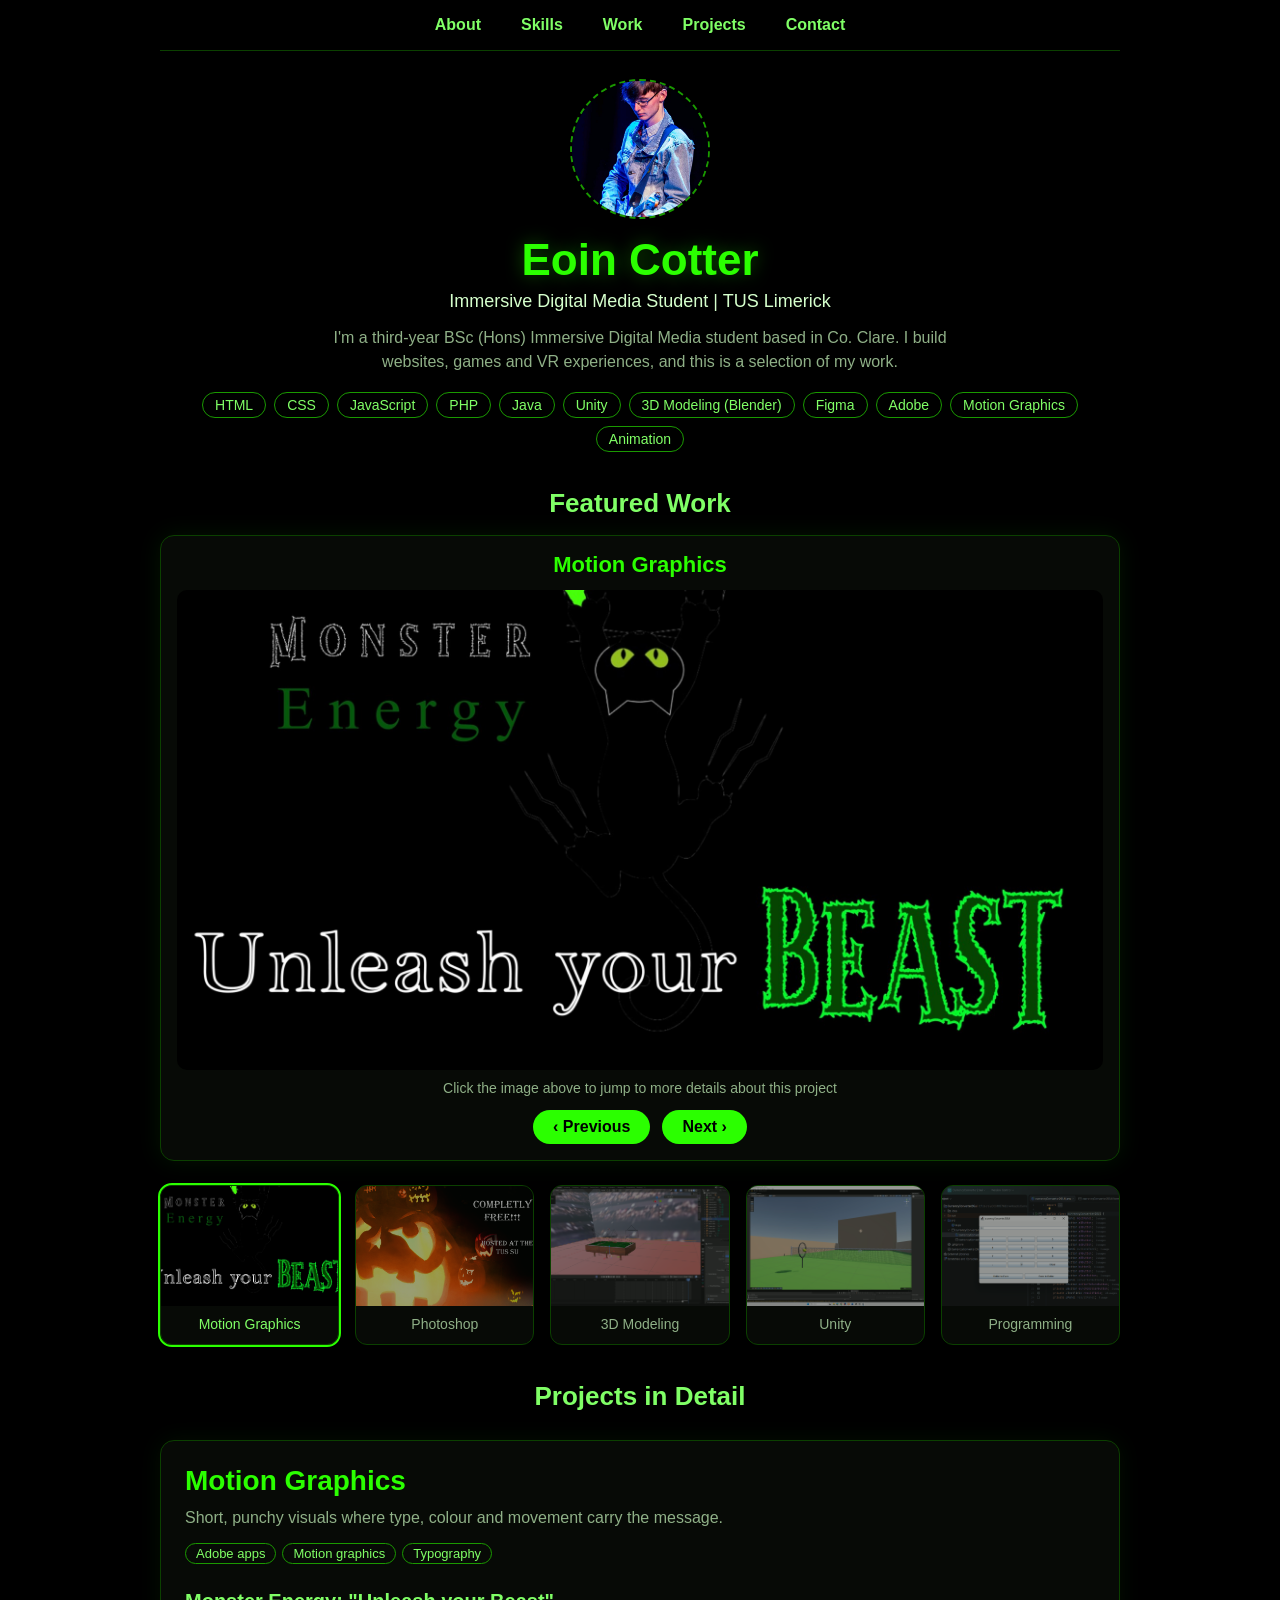
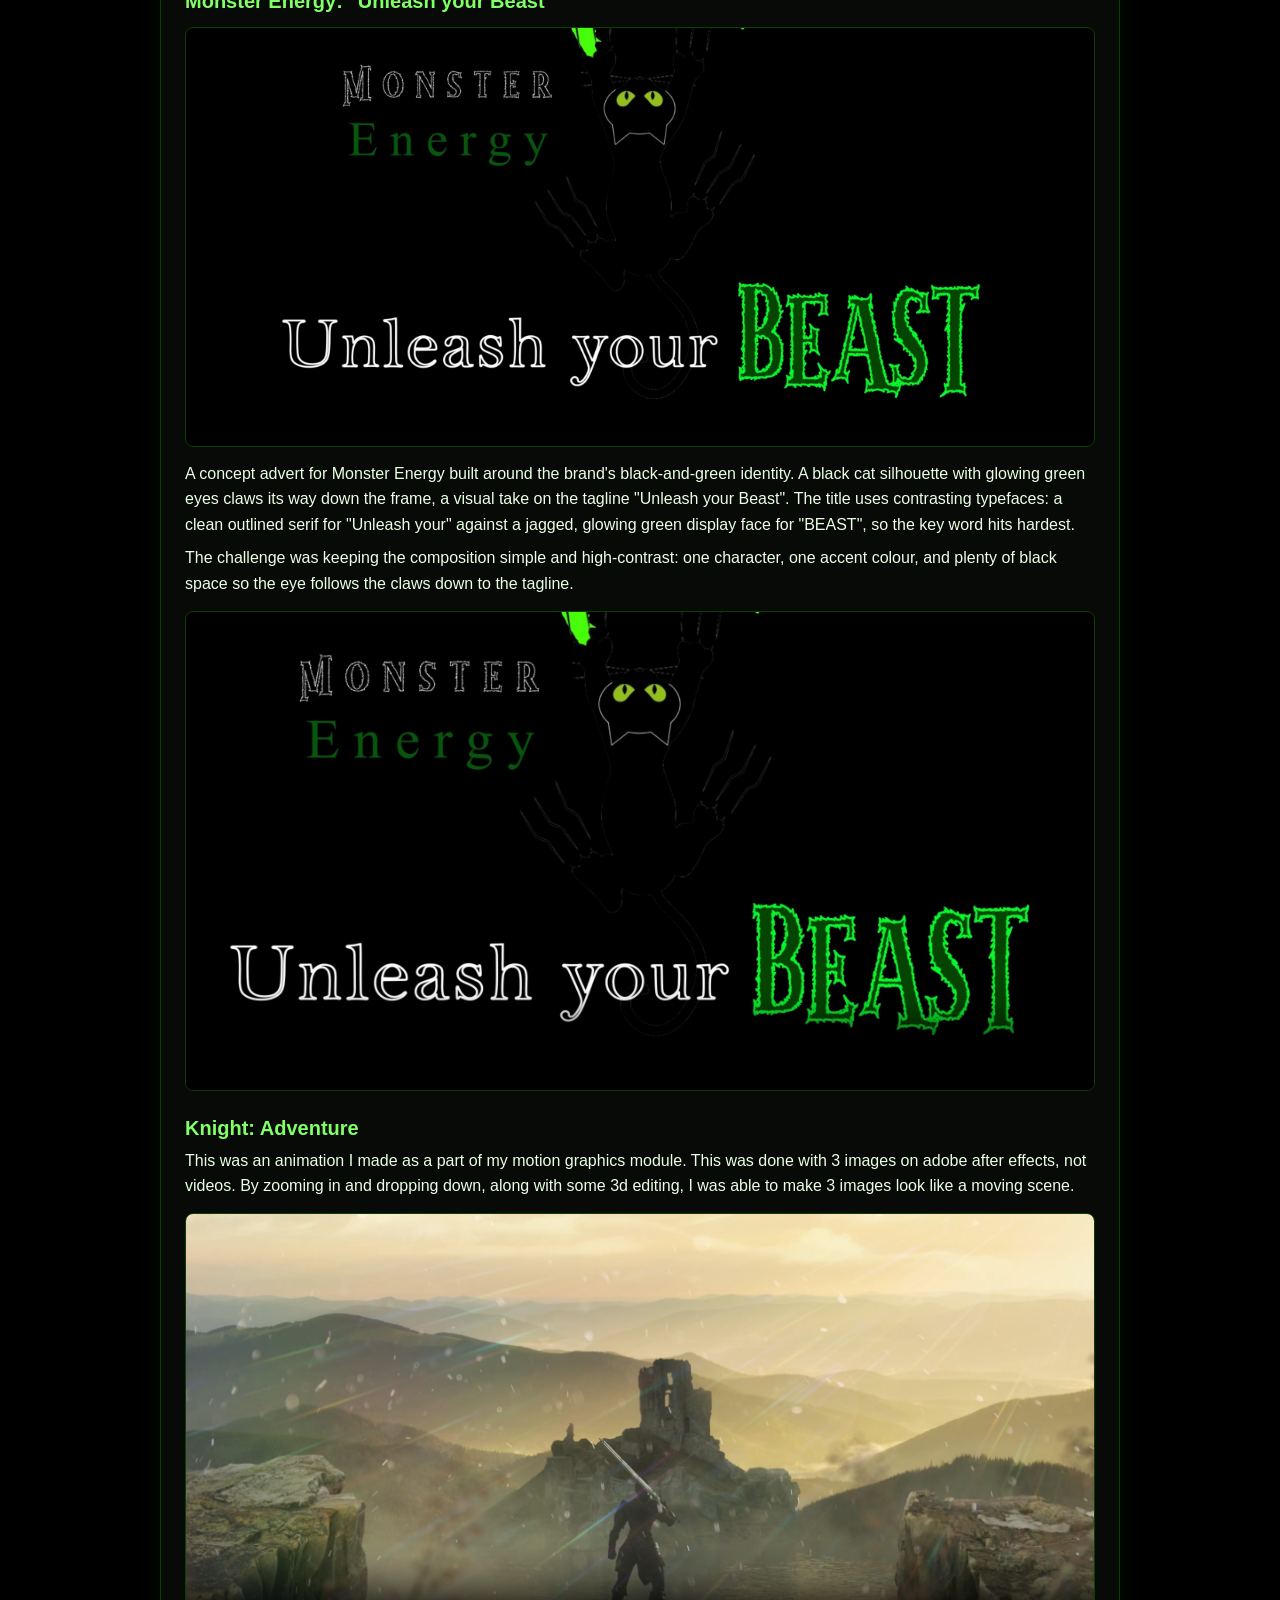
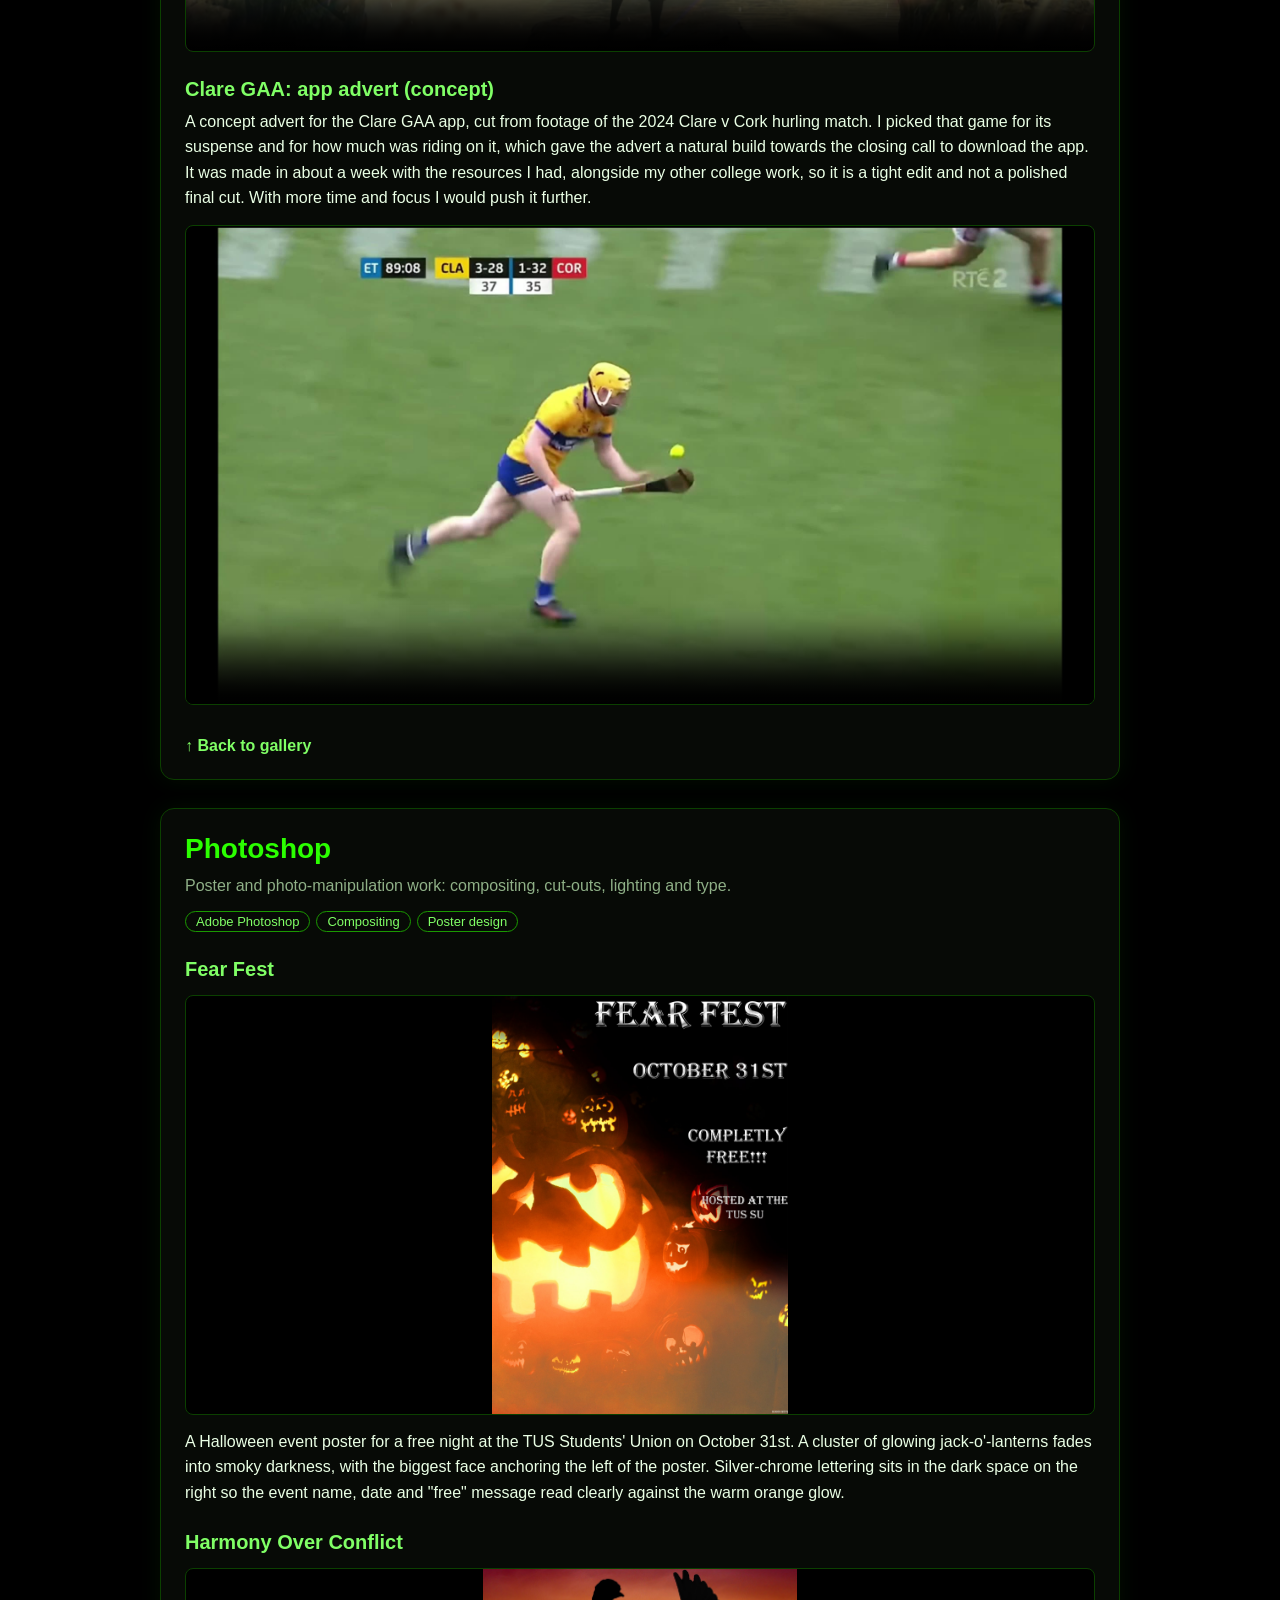
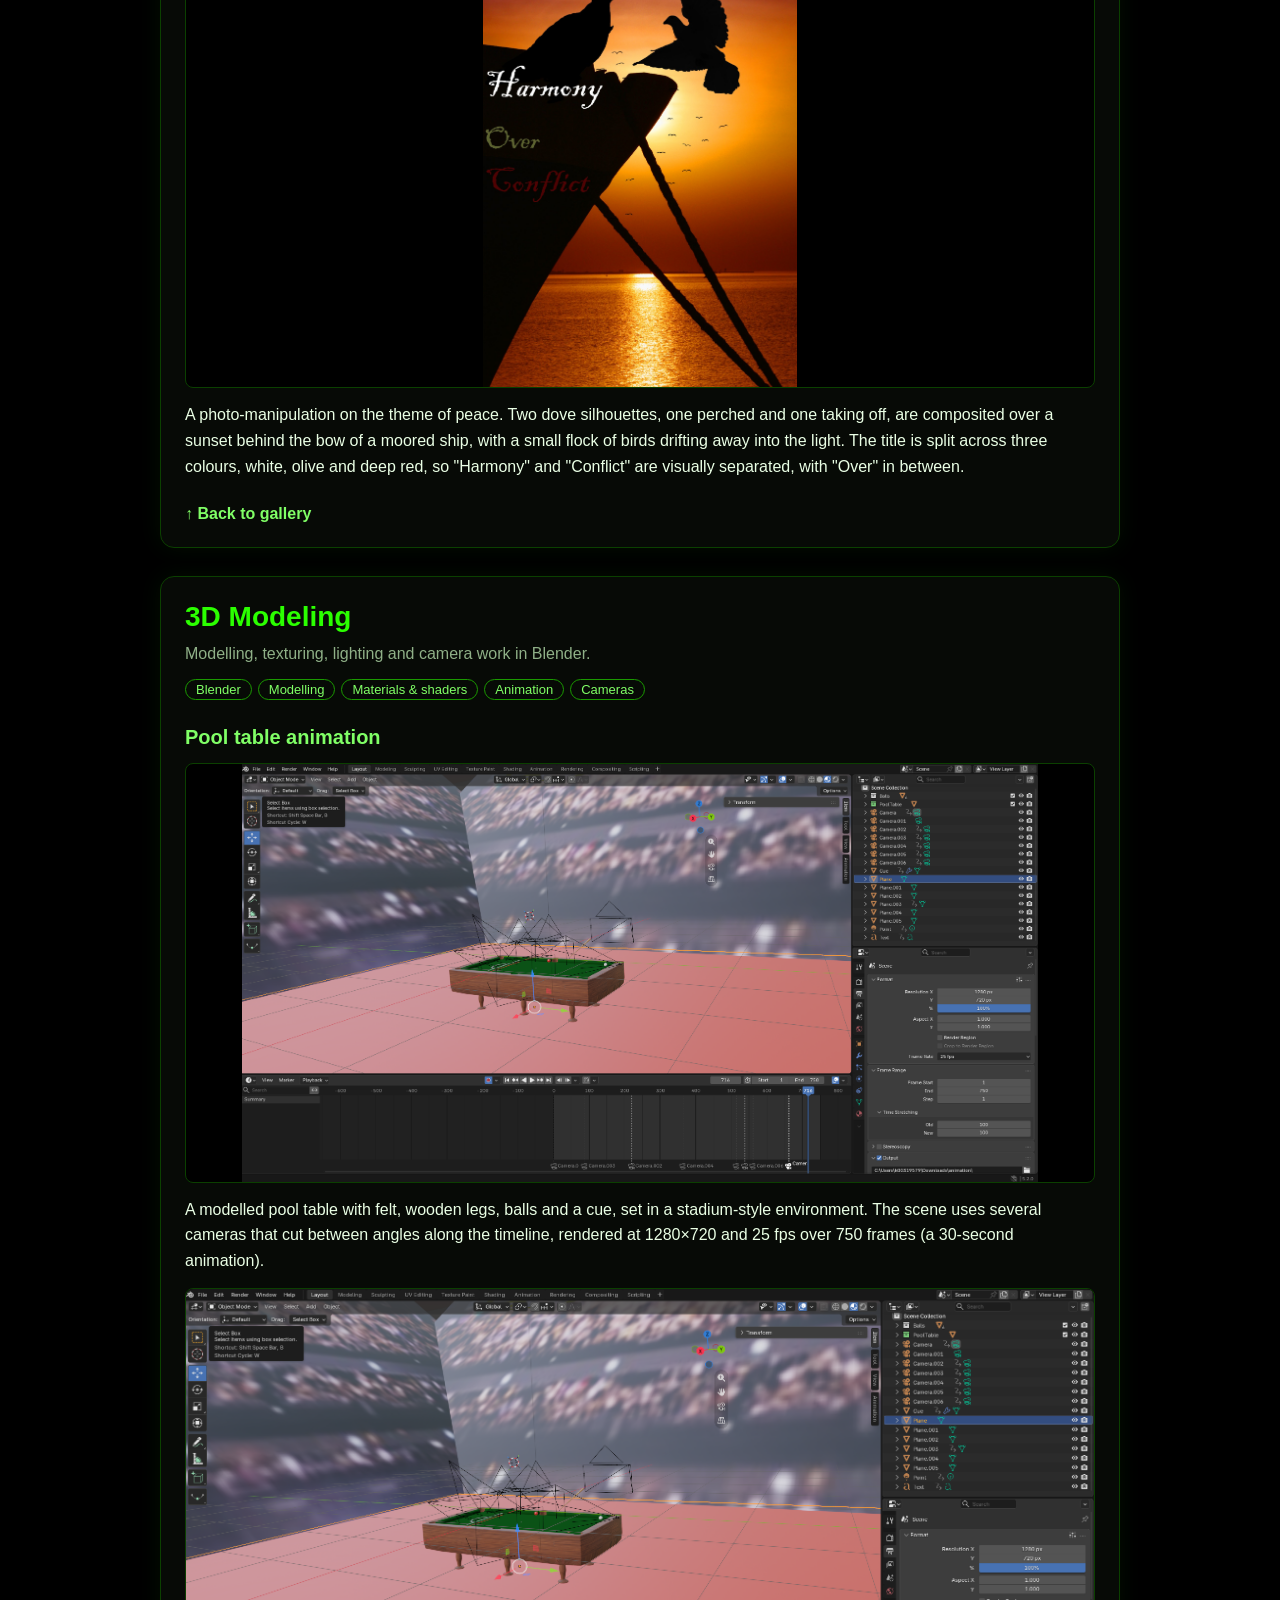
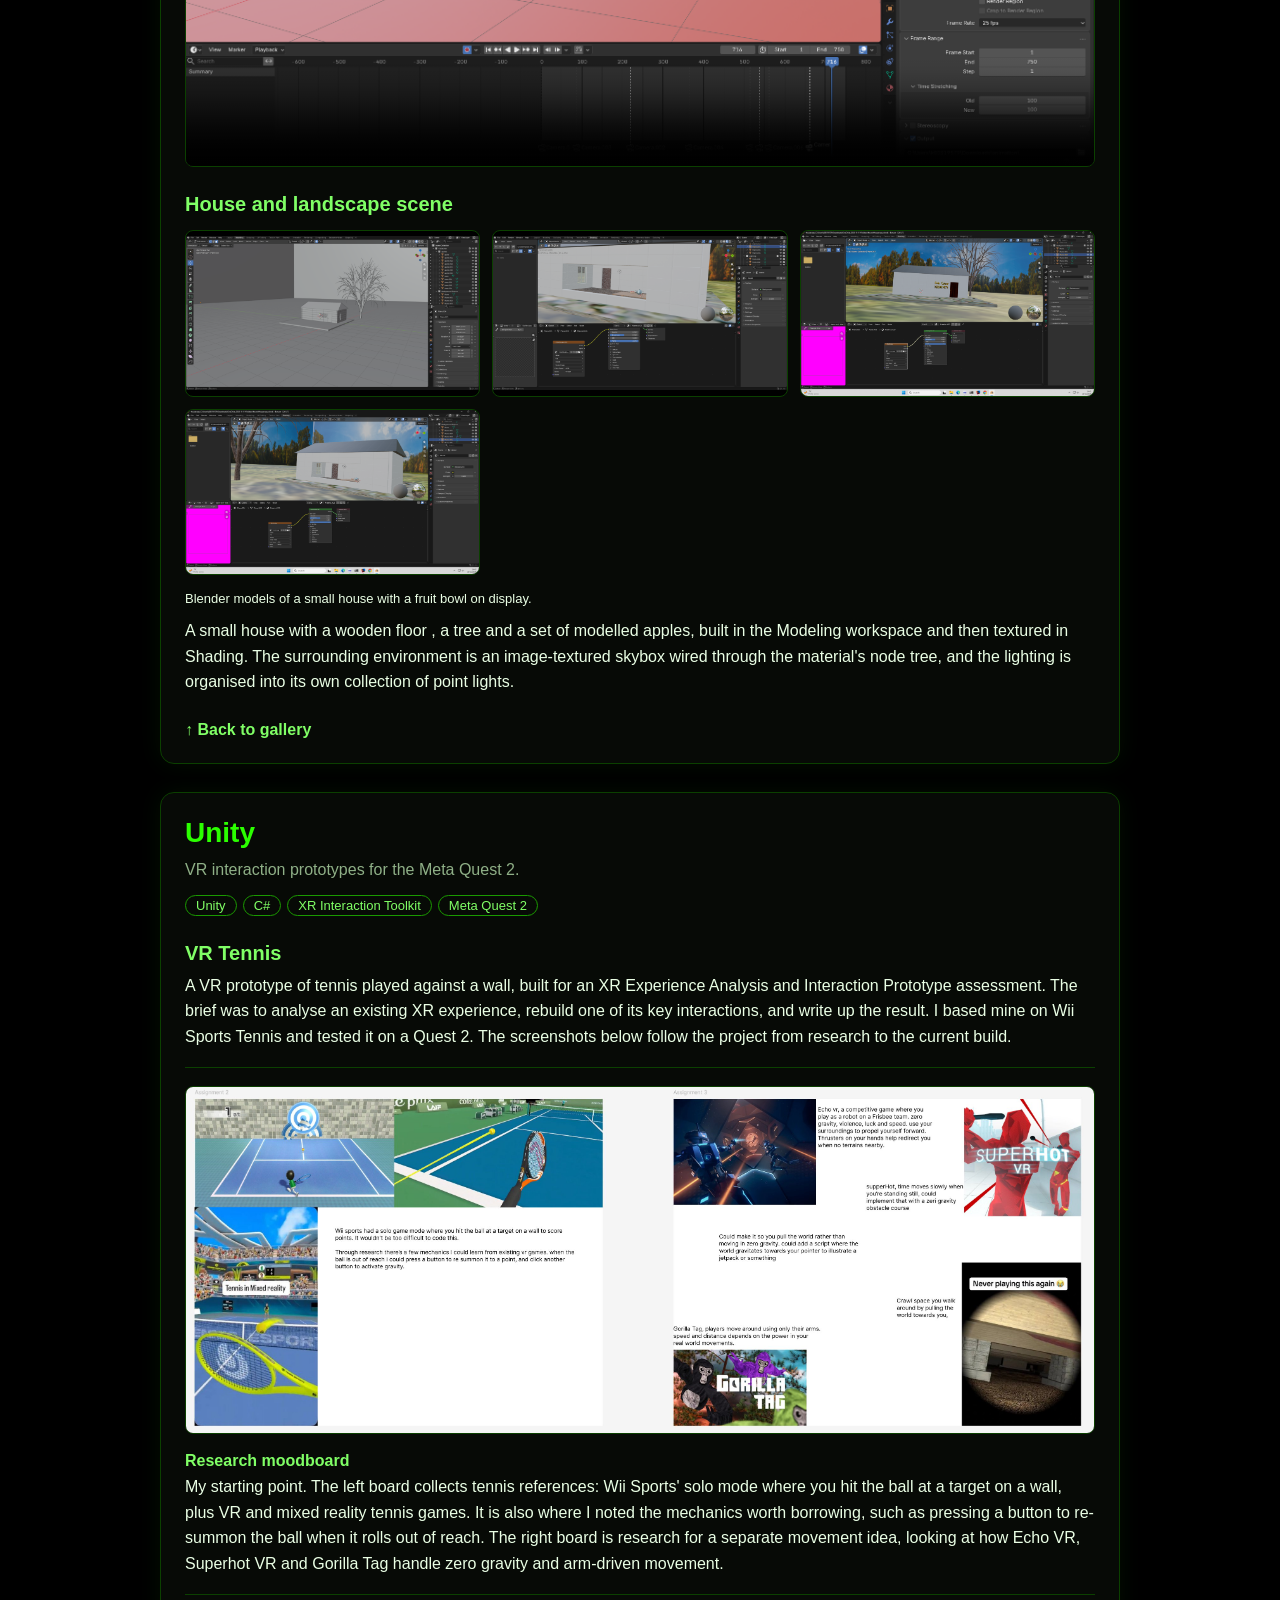
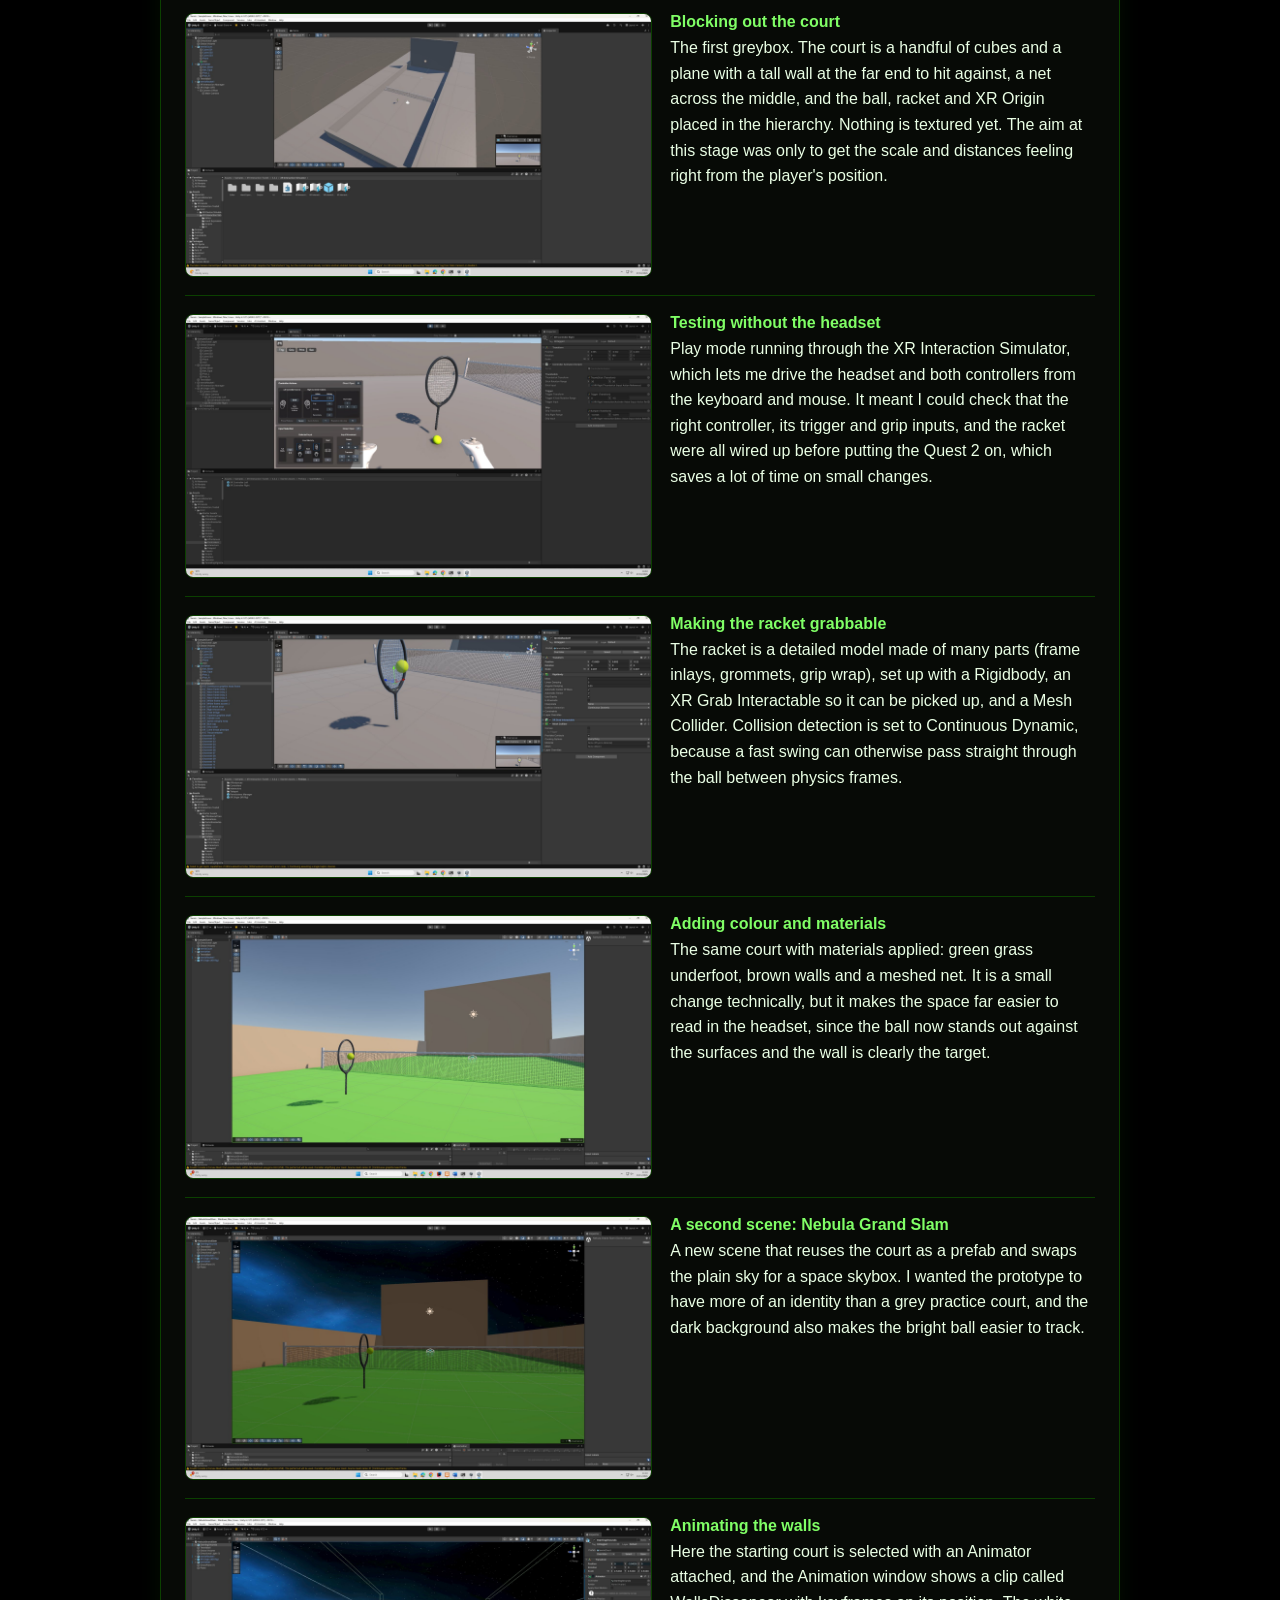
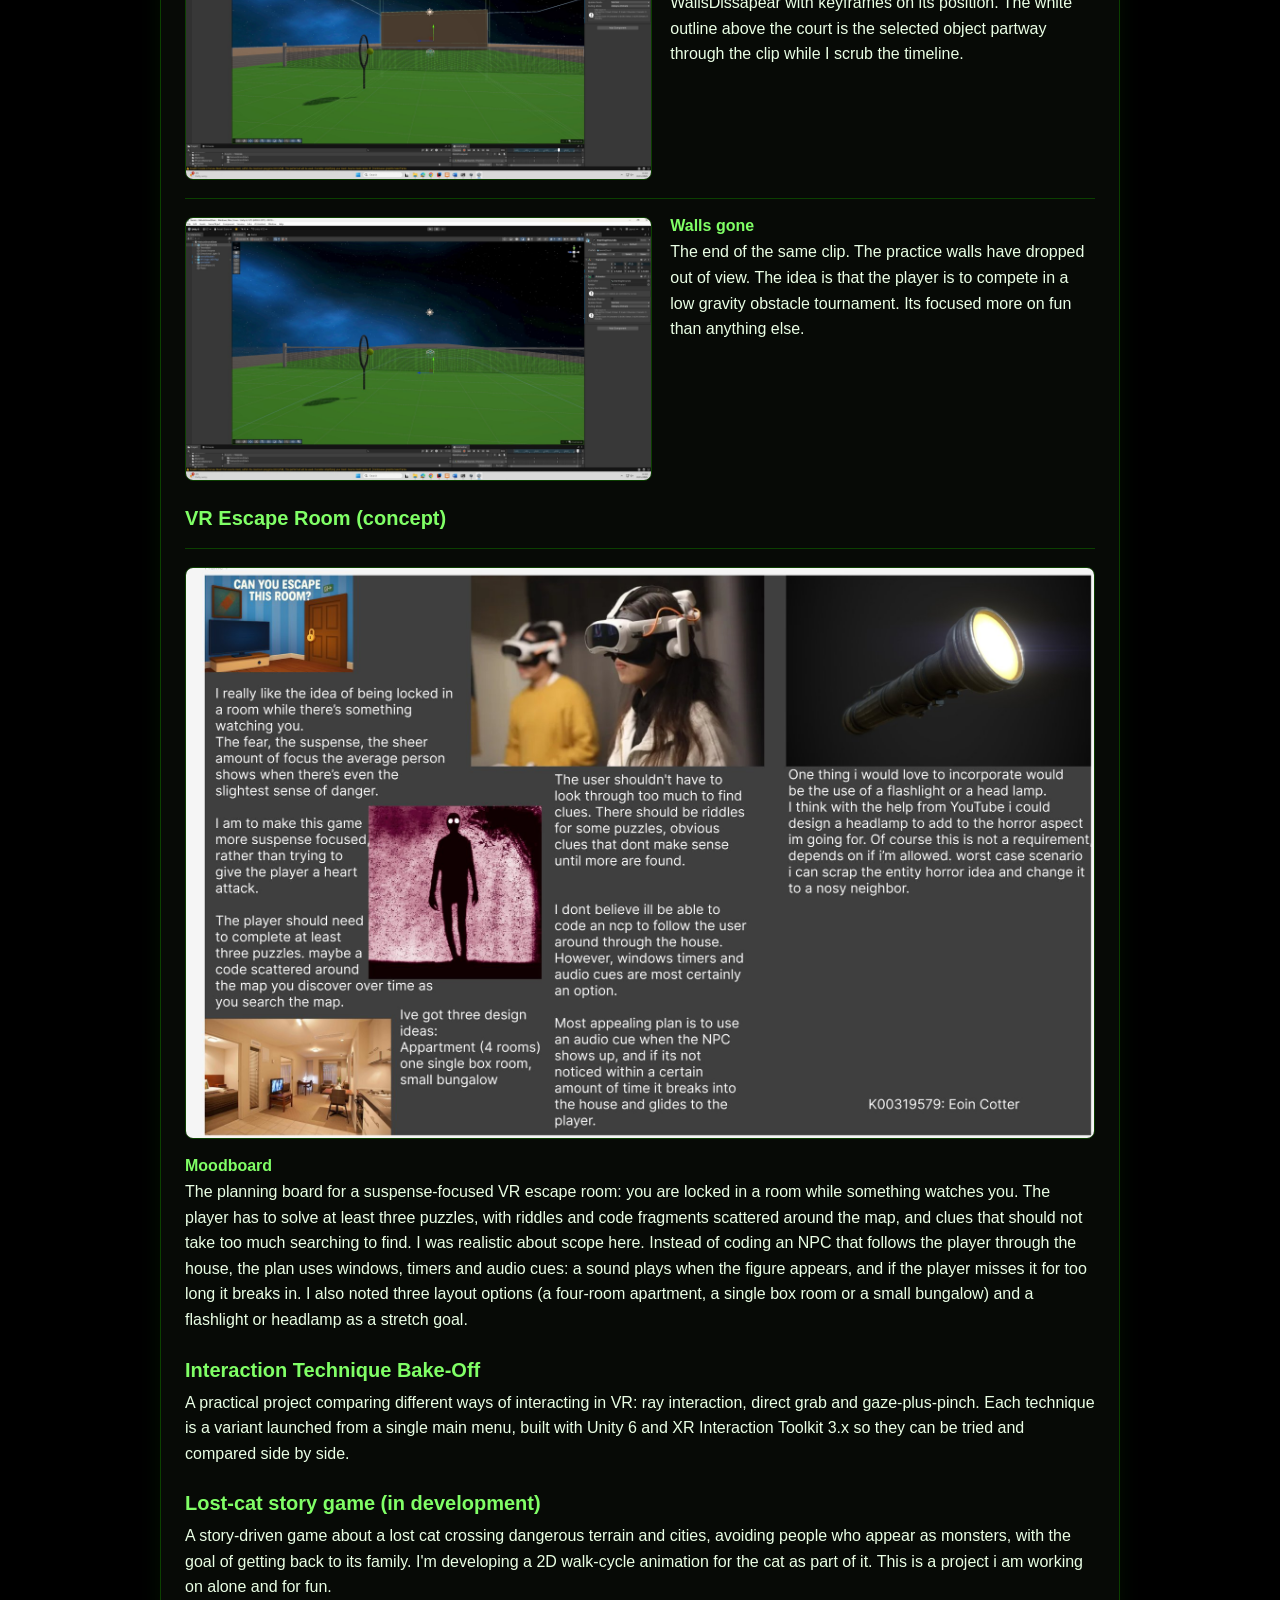
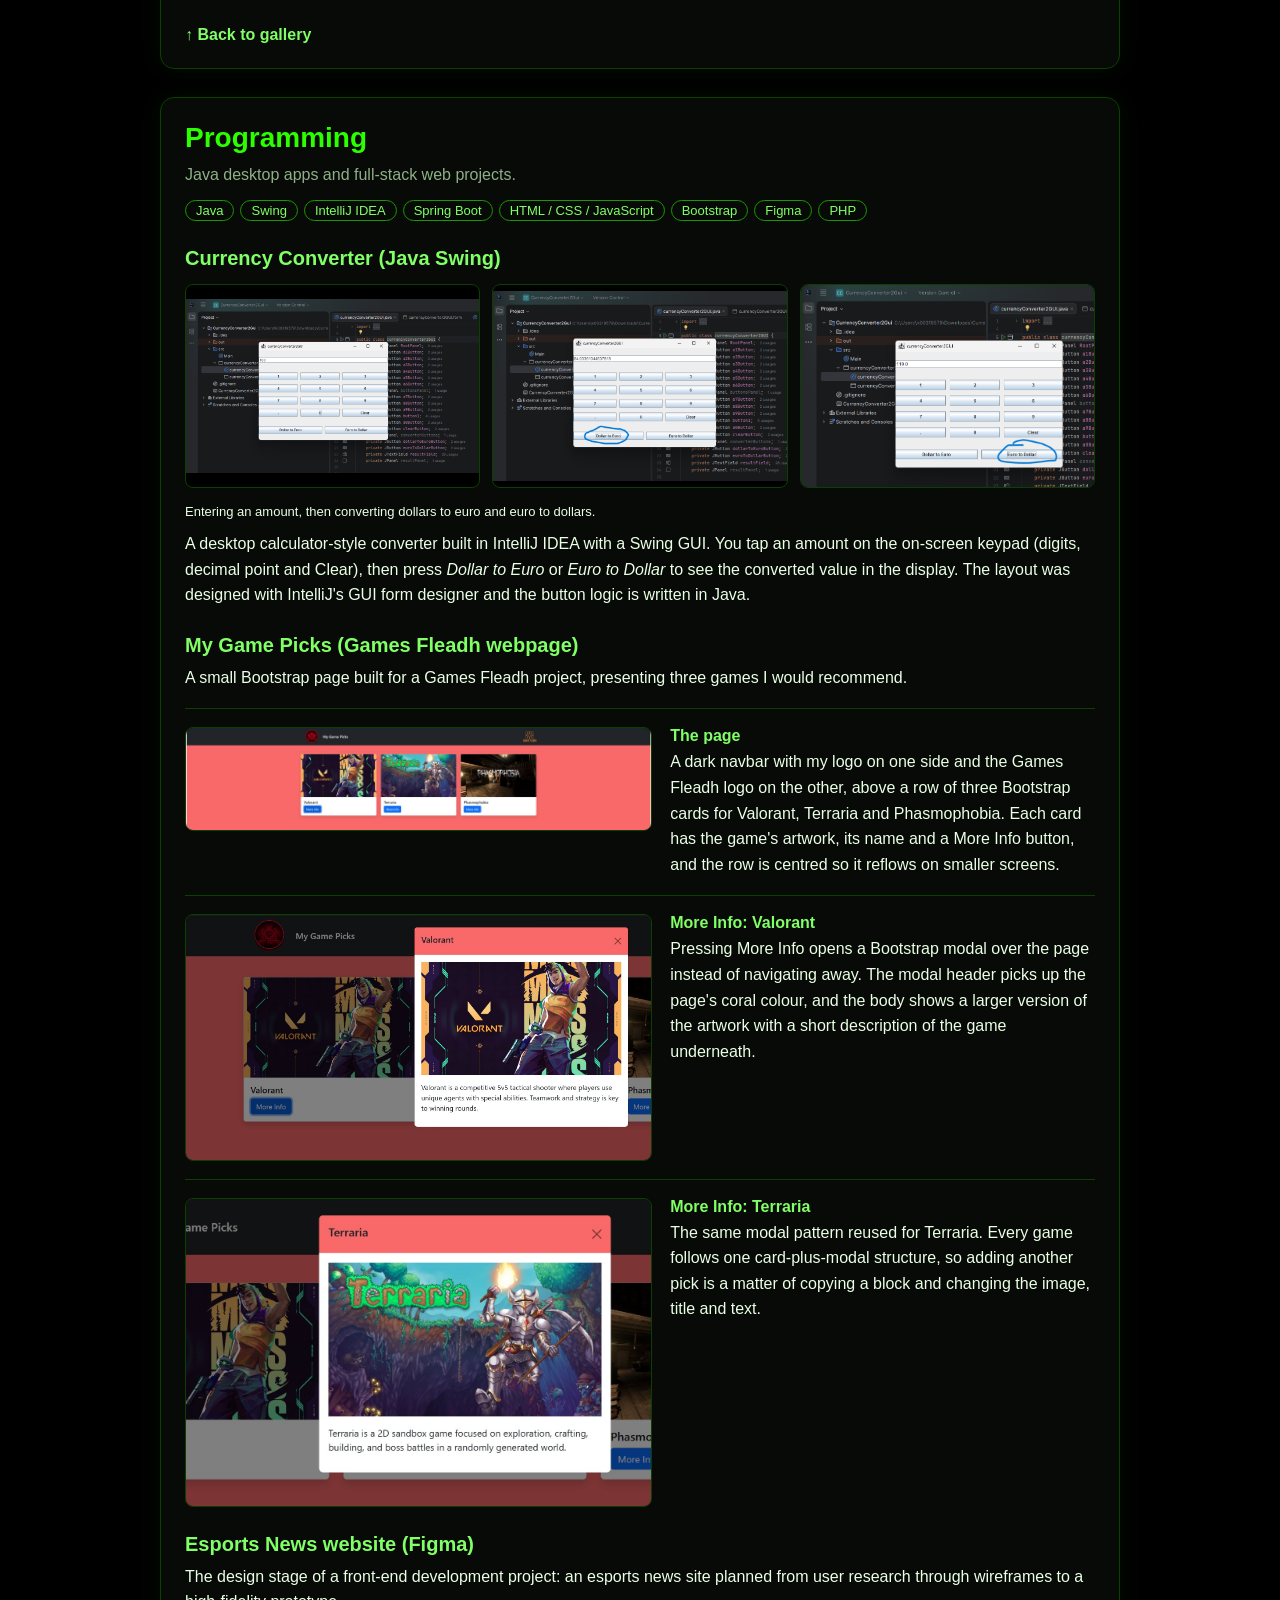
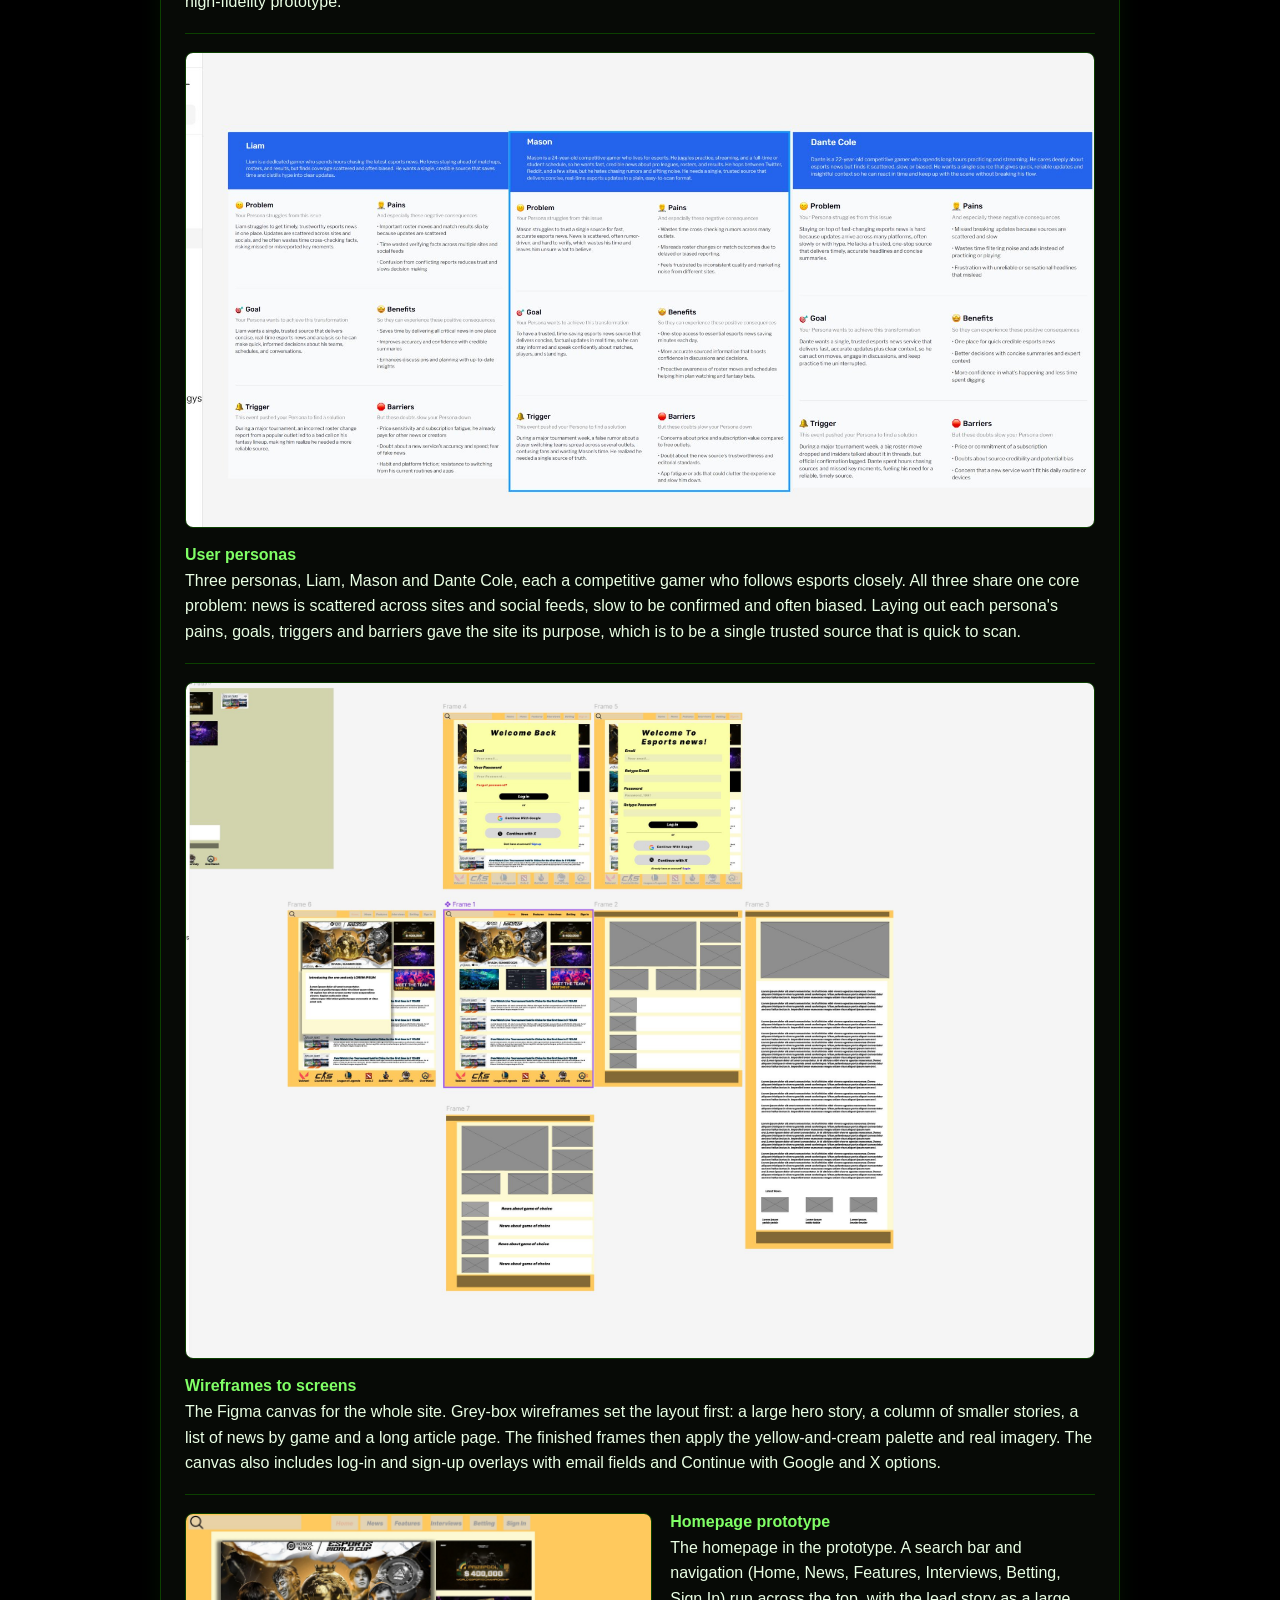
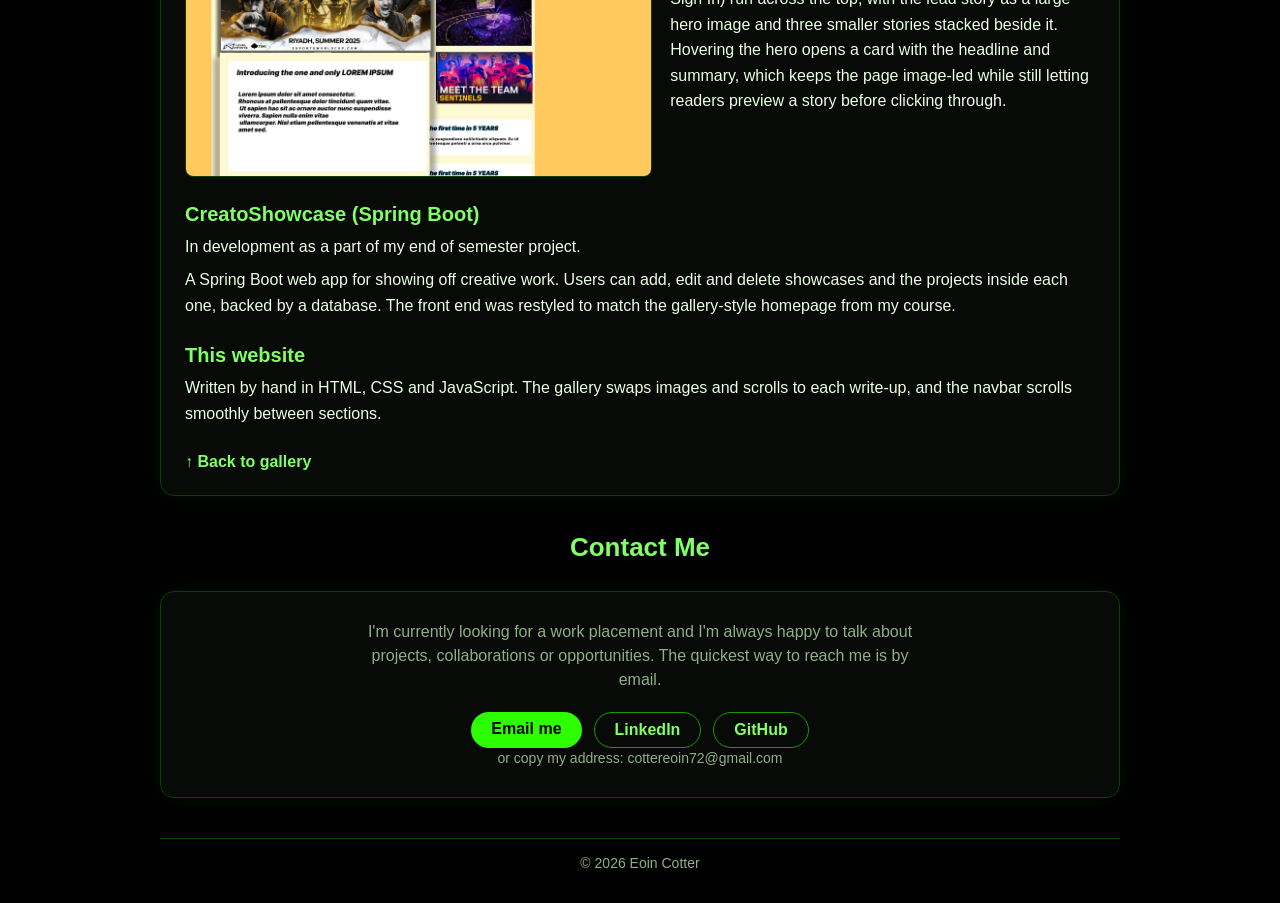
==== commit dc116ceb: "added gaa files" ====
--- a/index.html
+++ b/index.html
@@ -700,8 +700,19 @@
         <video class="clip" controls preload="metadata" poster="images/Knight.png">
             <source src="Videos/Knight%20video.mp4" type="video/mp4">
         </video>
-        <p></p>
-
+
+        <h3>Clare GAA: app advert (concept)</h3>
+        <p>
+            A concept advert for the Clare GAA app, cut from footage of the 2024 Clare v Cork
+            hurling match. I picked that game for its suspense and for how much was riding on it,
+            which gave the advert a natural build towards the closing call to download the app.
+            It was made in about a week with the resources I had, alongside my other college work,
+            so it is a tight edit and not a polished final cut. With more time and focus I would
+            push it further.
+        </p>
+        <video class="clip" controls preload="metadata" poster="images/GaaAdd-web.jpg">
+            <source src="Videos/GaaAdd-web.mp4" type="video/mp4">
+        </video>
 
         <a class="back" href="#work">&#8593; Back to gallery</a>
     </section>
